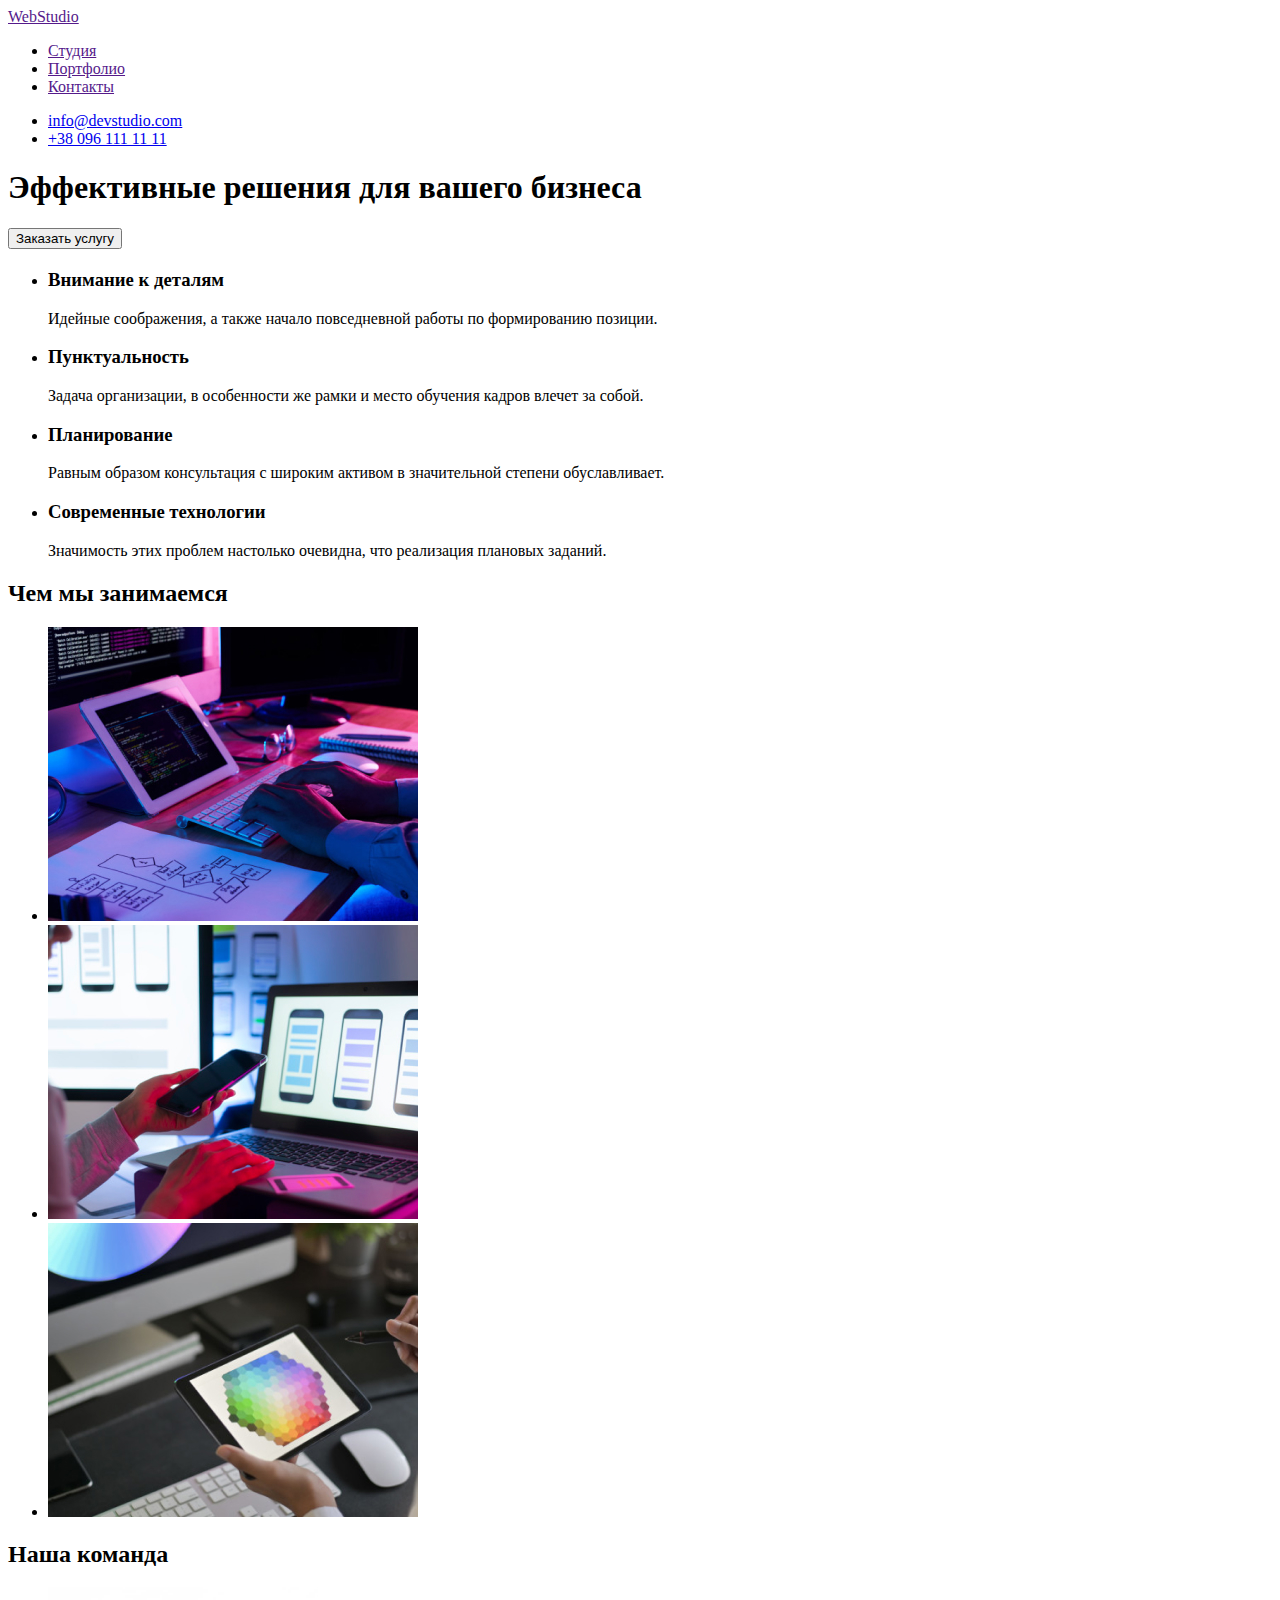
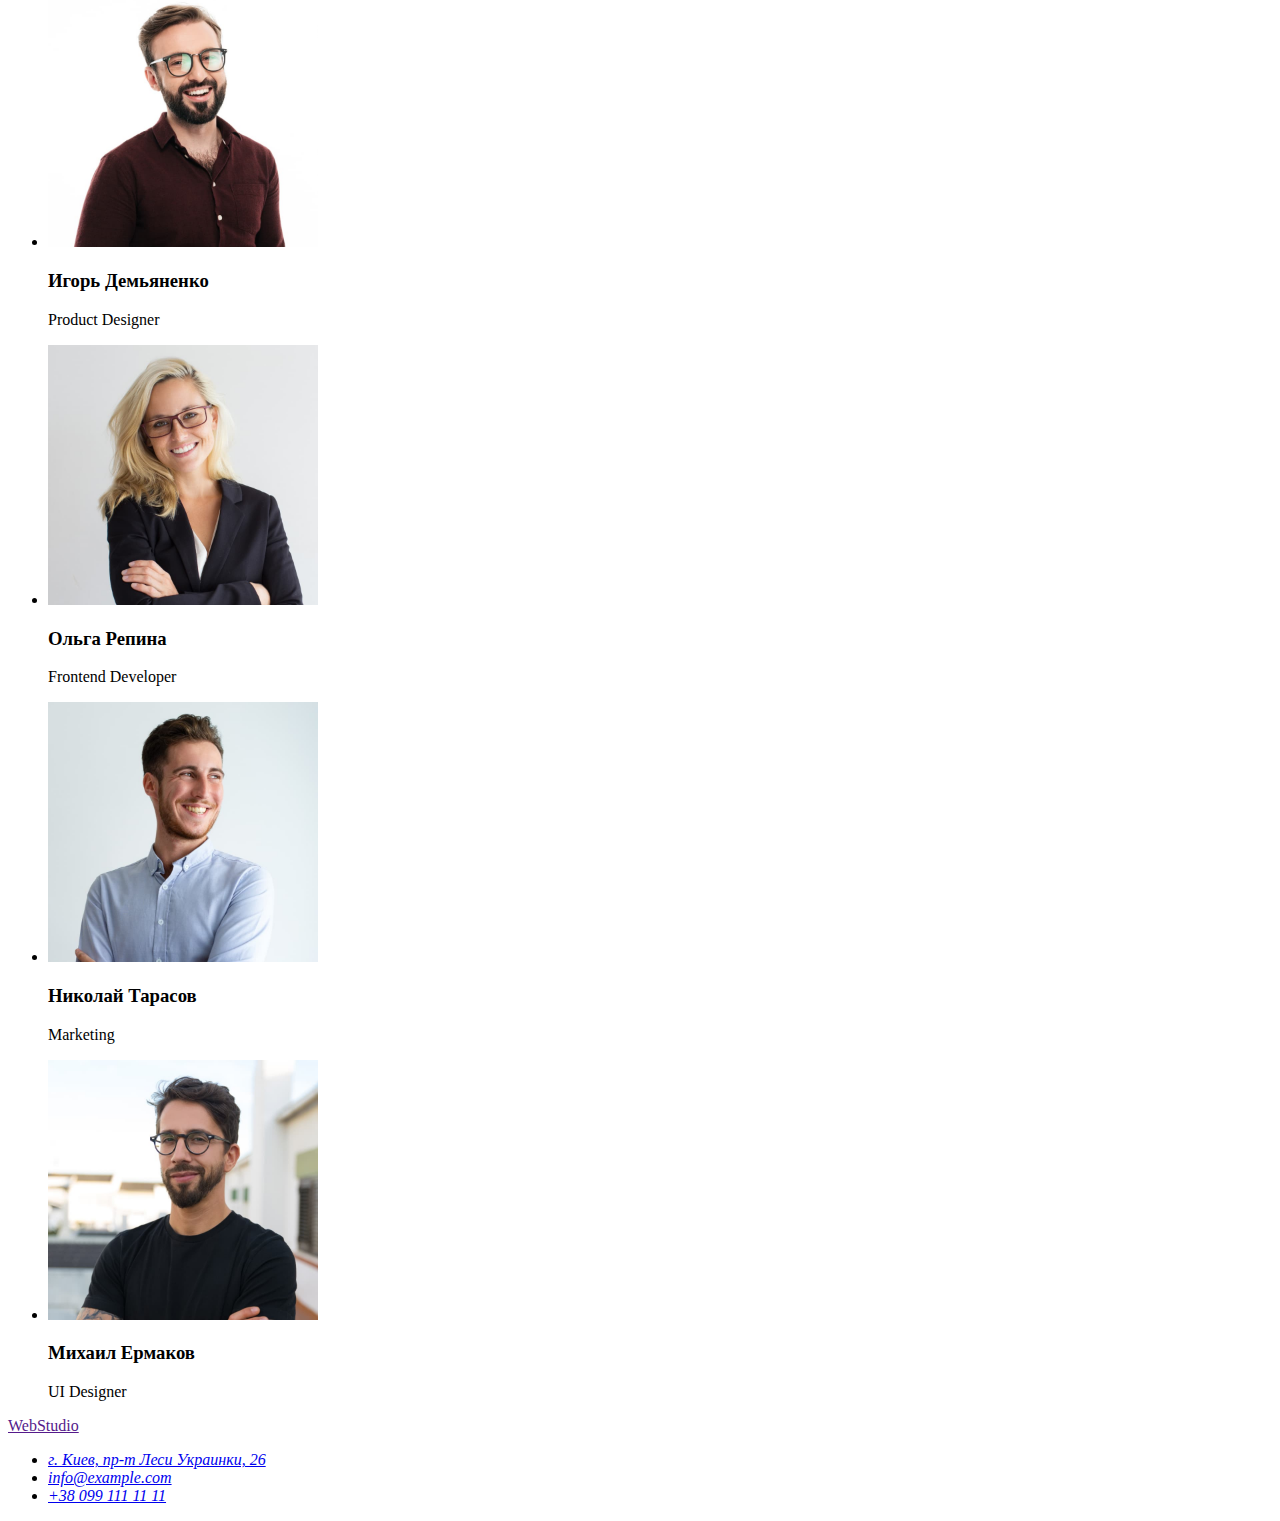
==== index.html @ 00d4d010 "создала папку css" ====
<!DOCTYPE html>
 <html lang="ru">
 <head>
     <meta charset="UTF-8">
     <meta http-equiv="X-UA-Compatible" content="IE=edge">
     <meta name="viewport" content="width=device-width, initial-scale=1.0">
     <title>WebStudio</title>
 </head>
 <body>
     <header>
     <nav>
         <a href="">WebStudio</a>
             <ul>
                 <li><a href="" >Студия</a></li>
                 <li><a href="" >Портфолио</a></li>
                 <li><a href="">Контакты</a></li>
            </ul>
        
    </nav>
    <ul>
         <li><a href="mailto:info@devstudio.com">info@devstudio.com</a></li>
         <li><a href="tel:++380961111111">+38 096 111 11 11</a></li>
    </ul>
    </header>
    <main>
        <section>
            <h1>Эффективные решения для вашего бизнеса</h1>
            <button type="button">Заказать услугу</button>
        </section>
       
        <section>
            <h2></h2>
         <ul>
            <li>
                <h3>Внимание к деталям</h3>
                <p>Идейные соображения, а также начало повседневной работы по формированию позиции.</p>
            </li>
            <li>
                <h3>Пунктуальность</h3>
                <p>Задача организации, в особенности же рамки и место обучения кадров влечет за собой.</p>
            </li>
            <li>
                <h3>Планирование</h3>
                 <p>Равным образом консультация с широким активом в значительной степени обуславливает.</p>
            </li>
            <li>
                <h3>Современные технологии</h3>
                <p>Значимость этих проблем настолько очевидна, что реализация плановых заданий.</p>
            </li>
        </ul>
        </section>

        <section>
            <h2>Чем мы занимаемся</h2>
            <ul>
                <li><img src="./imges/img-1.jpg" alt="верстка,дизайн" width="370" height="294"></li>
                <li><img src="./imges/img-2.jpg" alt="разработка приложений" width="370" height="294"></li>
                <li><img src="./imges/img-3.jpg" alt="цветовые решения" width="370" height="294"></li>
            </ul>
        </section>
        <section>
            <h2>Наша команда</h2>
            <ul>
                <li>
                    <img src="./imges/img-4.jpg" alt="работник1" width="270">
                    <h3>Игорь Демьяненко</h3>
                    <p>Product Designer</p>
                </li>
                <li>
                    <img src="./imges/img-5.jpg" alt="работник2" width="270">
                <h3>Ольга Репина</h3>
                <p>Frontend Developer</p>
                </li>
                <li>
                    <img src="./imges/img-6.jpg" alt="работник3" width="270">
                    <h3>Николай Тарасов</h3>
                    <p>Marketing</p>
                </li>
                <li>
                    <img src="./imges/img-7.jpg" alt="работник4" width="270">
                    <h3>Михаил Ермаков</h3>
                    <p>UI Designer</p>
                </li>
            </ul>
        </section>

    </main>
 
    <footer>
     <a href="">WebStudio</a>
     <address>
         <ul>
        <li><a href="https://goo.gl/maps/WqzxTPFfaruGA4N47" >г. Киев, пр-т Леси Украинки, 26</a></li>
        <li><a href="mailto:info@example.com">info@example.com</a></li>
        <li><a href="tel:+380991111111">+38 099 111 11 11</a></li>
        </ul>
     </address>

 </footer>

</body>
 </html>
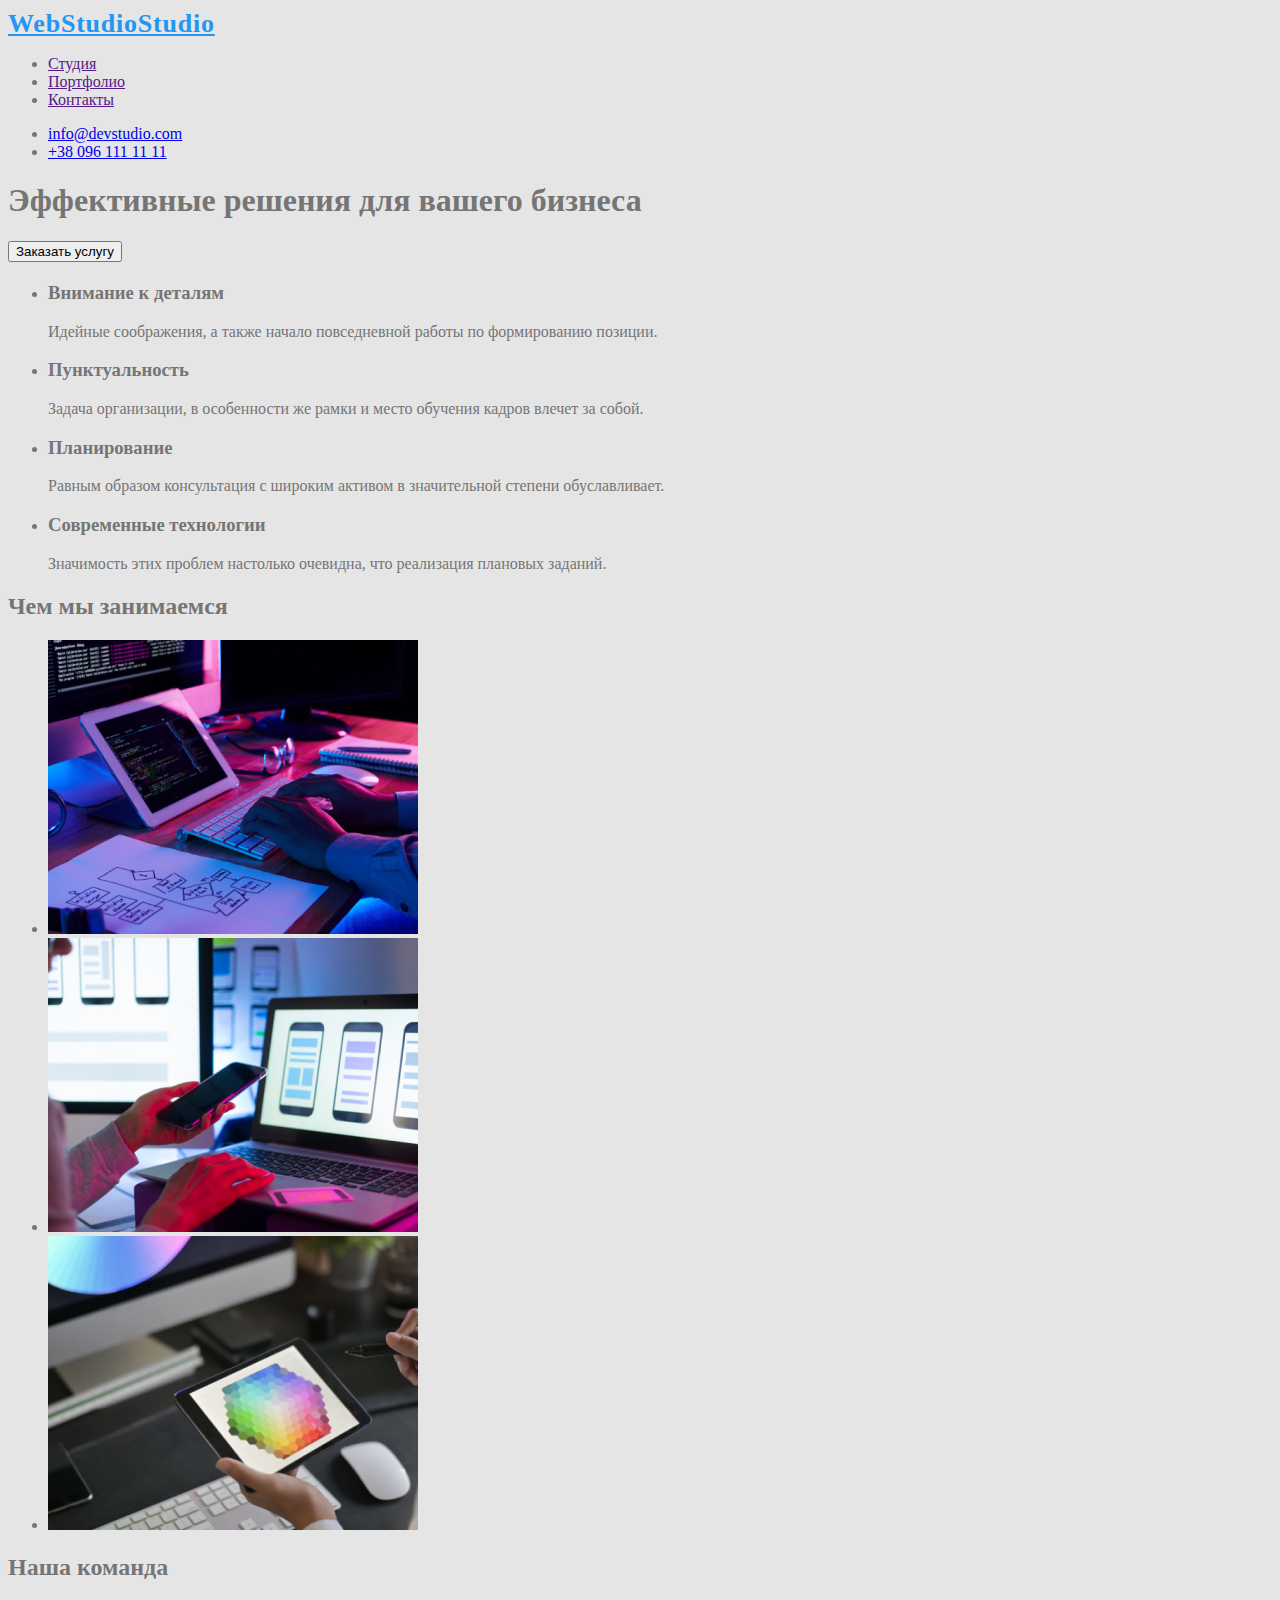
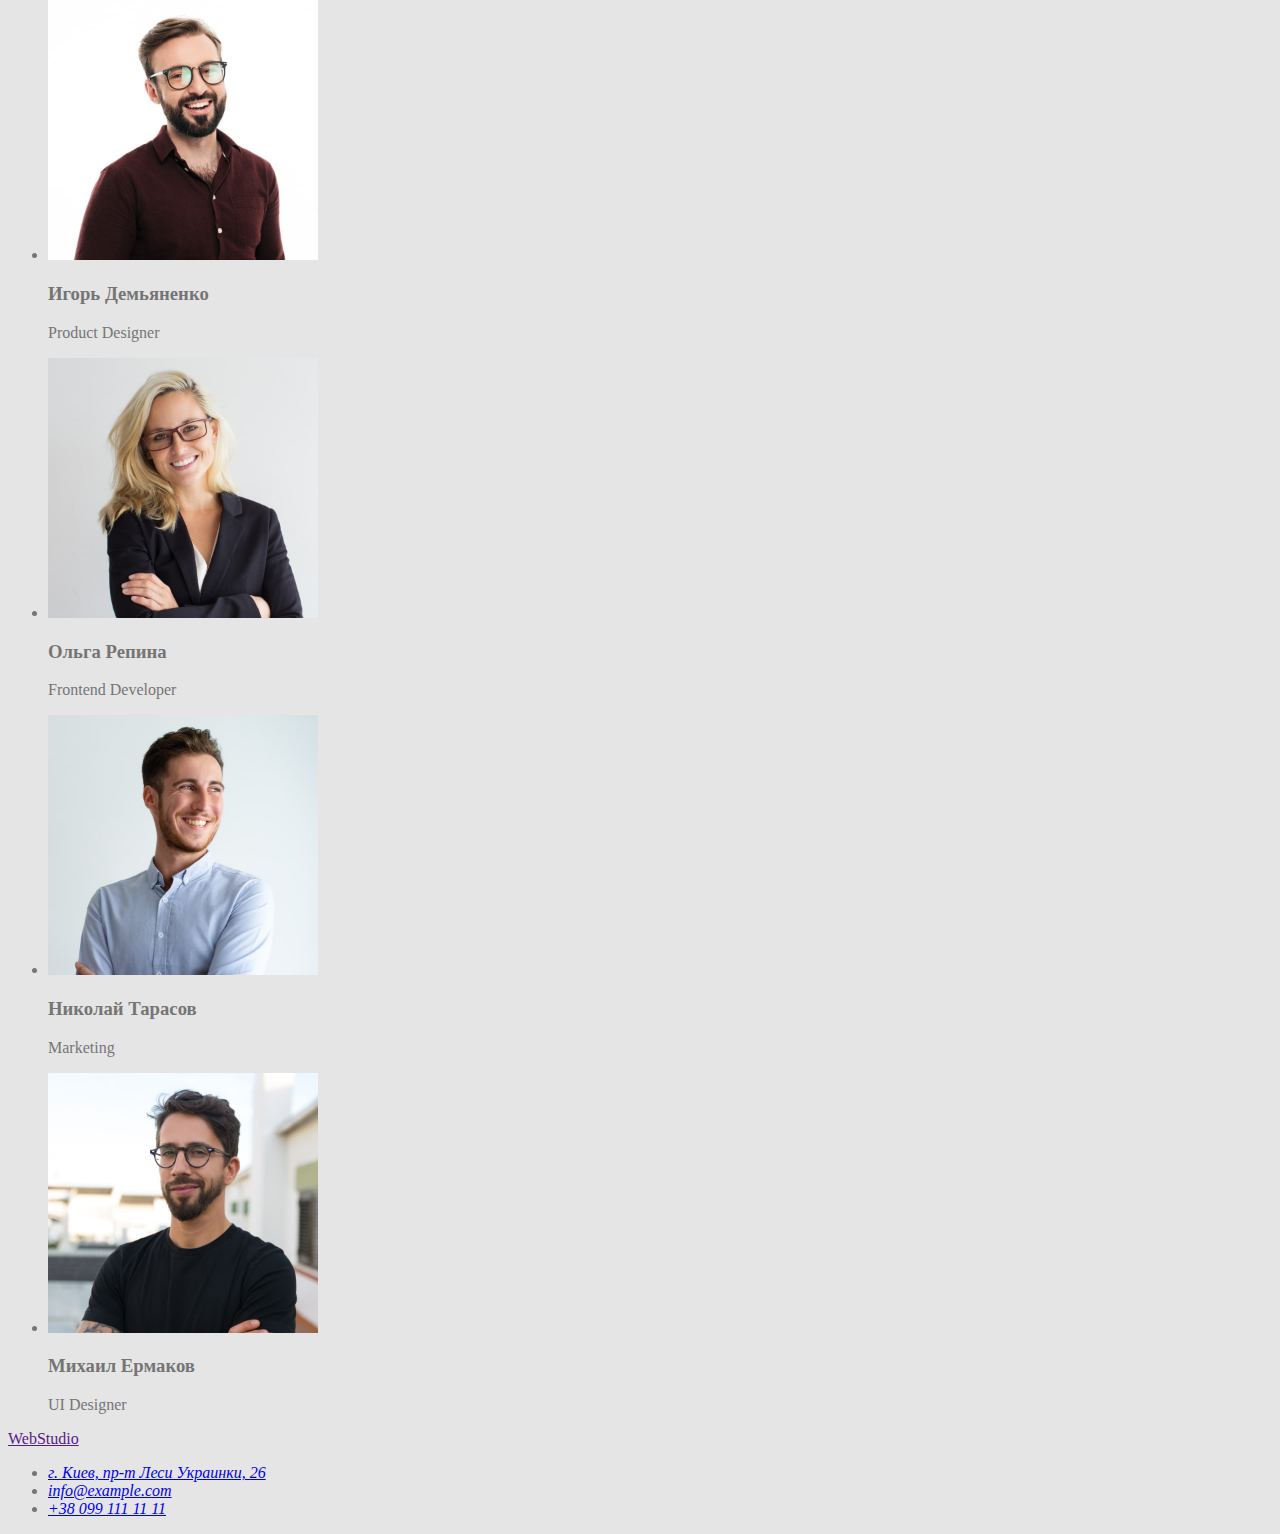
==== commit 7150173a: "добавила лого" ====
--- a/index.html
+++ b/index.html
@@ -5,11 +5,12 @@
      <meta http-equiv="X-UA-Compatible" content="IE=edge">
      <meta name="viewport" content="width=device-width, initial-scale=1.0">
      <title>WebStudio</title>
+     <link rel="stylesheet" href="./css/styles.css">
  </head>
  <body>
      <header>
      <nav>
-         <a href="">WebStudio</a>
+         <a href="" class="logo" lang="en">Web<span class="logo-link">Studio</span>Studio</a>
              <ul>
                  <li><a href="" >Студия</a></li>
                  <li><a href="" >Портфолио</a></li>
--- a/css/styles.css
+++ b/css/styles.css
@@ -0,0 +1,16 @@
+body {
+    background-color: #E5E5E5;
+    color: #757575;
+}
+.logo {
+    font-family: 'Raleway';
+        font-style: normal;
+        font-weight: 700;
+        font-size: 26px;
+        line-height: 31px;
+        letter-spacing: 0.03em;
+       color: #2196F3;
+    }
+.logo-link {color: color:#212121;
+
+}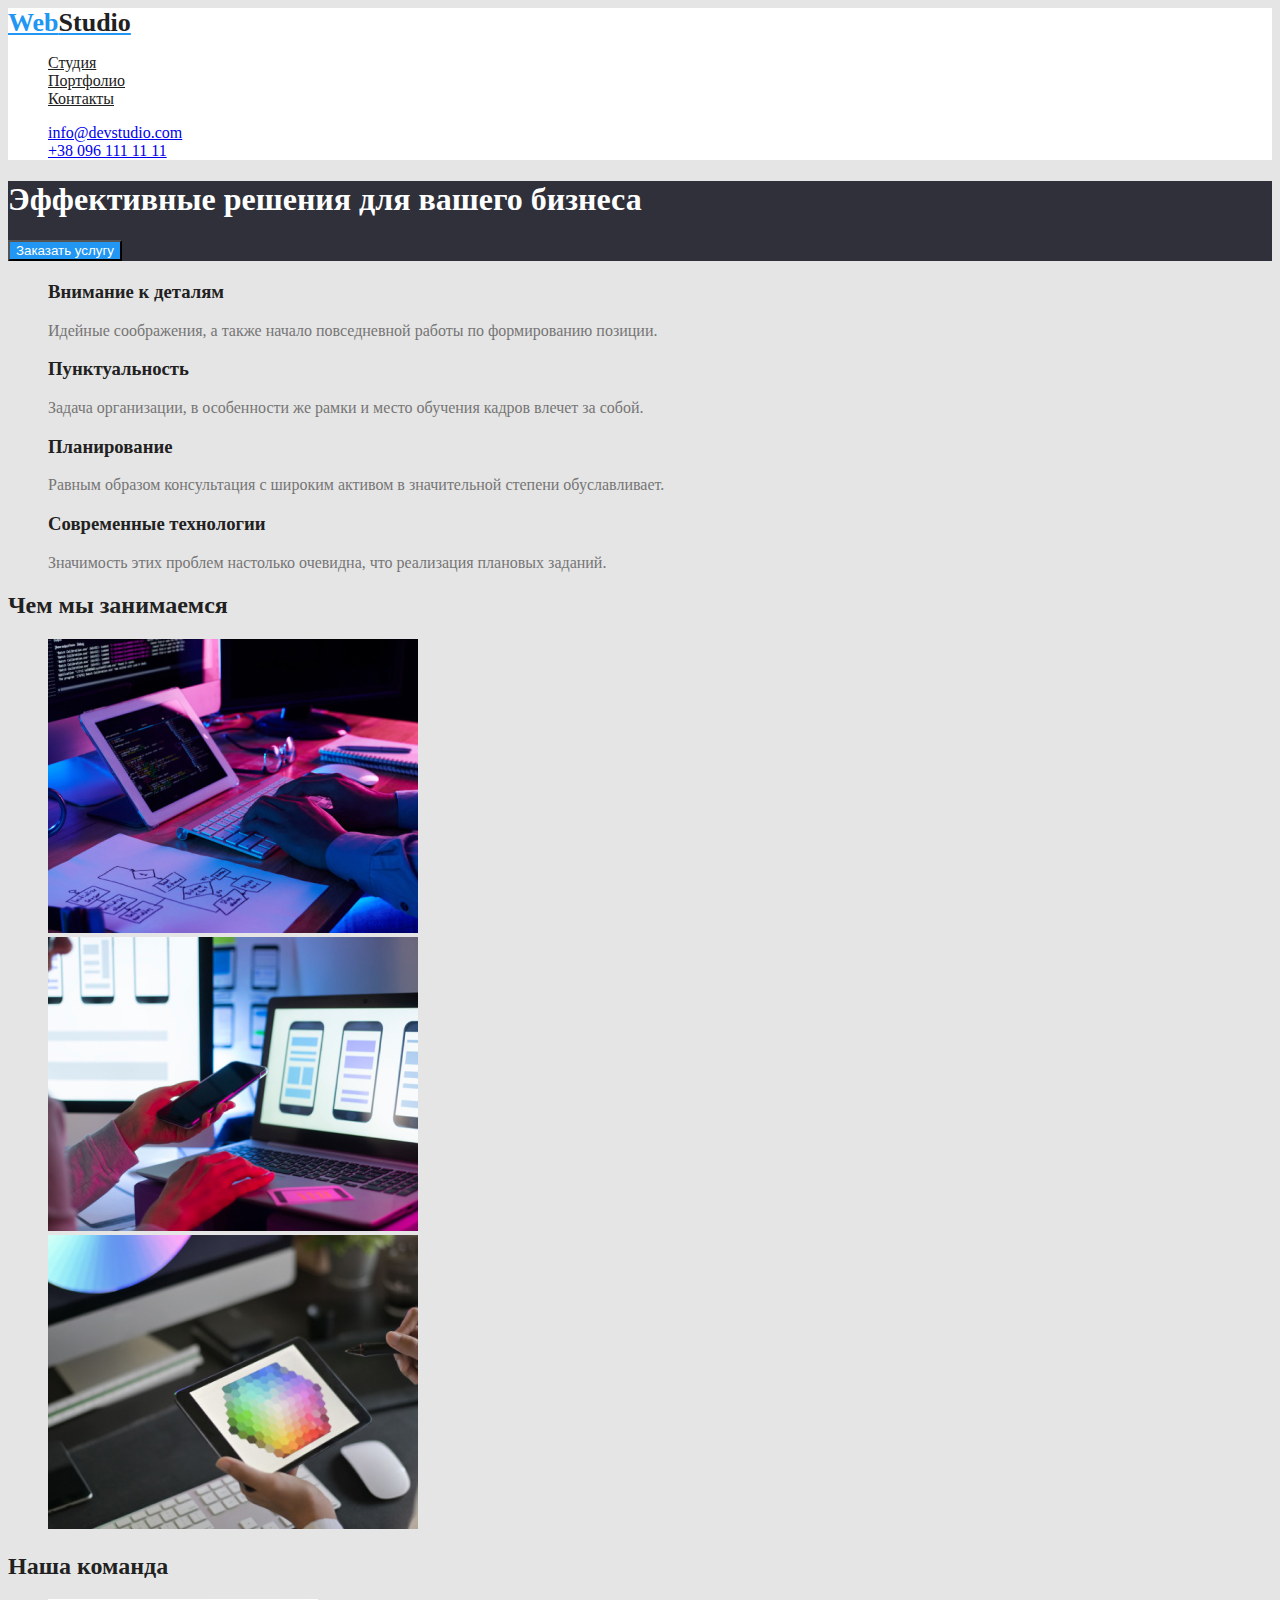
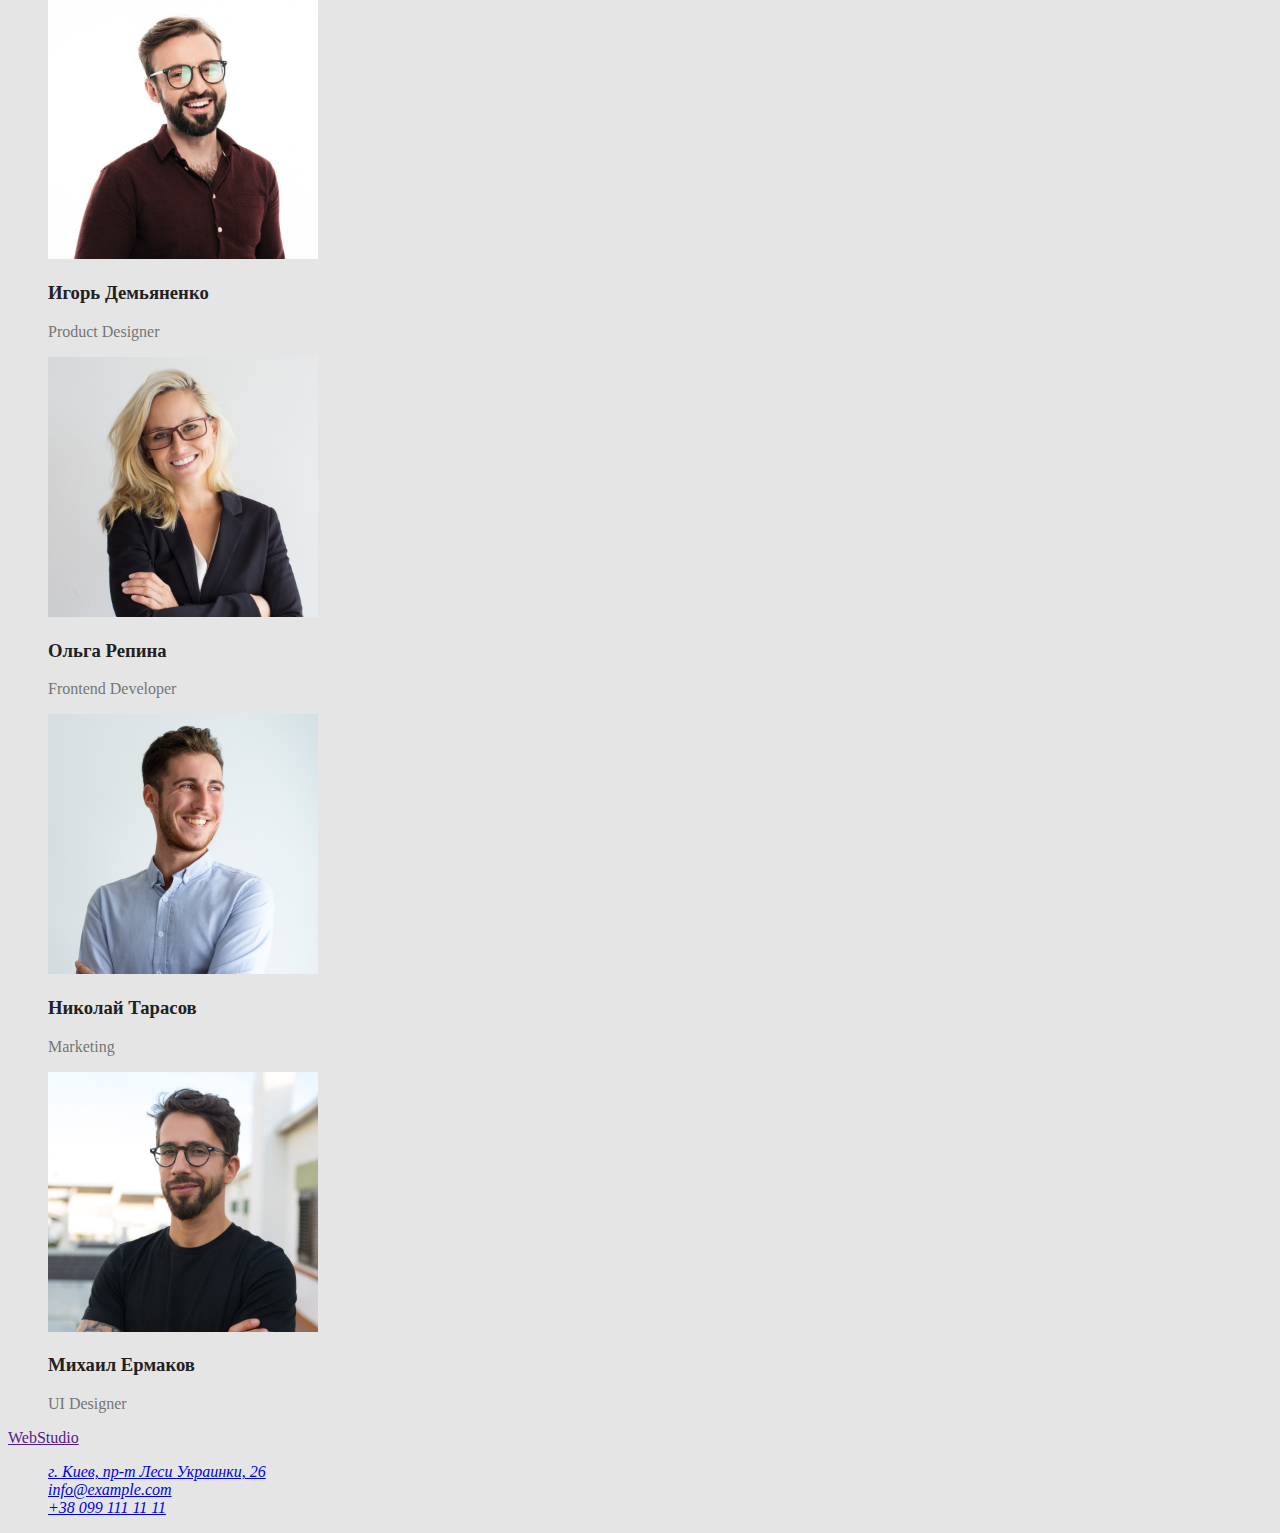
==== commit 4c00eaaa: "после заняния" ====
--- a/index.html
+++ b/index.html
@@ -5,81 +5,81 @@
      <meta http-equiv="X-UA-Compatible" content="IE=edge">
      <meta name="viewport" content="width=device-width, initial-scale=1.0">
      <title>WebStudio</title>
-     <link rel="stylesheet" href="./css/styles.css">
+     <link rel="stylesheet" href="./css/main.css">
  </head>
  <body>
      <header>
      <nav>
-         <a href="" class="logo" lang="en">Web<span class="logo-link">Studio</span>Studio</a>
-             <ul>
-                 <li><a href="" >Студия</a></li>
-                 <li><a href="" >Портфолио</a></li>
-                 <li><a href="">Контакты</a></li>
+         <a href="" class="logo" lang="en">Web<span class="logo-link">Studio</span></a>
+             <ul class="site-nav">
+                 <li><a href="" class="link" current >Студия</a></li>
+                 <li><a href="./portfolio.html" class="link">Портфолио</a></li>
+                 <li><a href=""class="link">Контакты</a></li>
             </ul>
         
     </nav>
-    <ul>
+    <ul class="auth-nav">
          <li><a href="mailto:info@devstudio.com">info@devstudio.com</a></li>
          <li><a href="tel:++380961111111">+38 096 111 11 11</a></li>
     </ul>
     </header>
     <main>
-        <section>
-            <h1>Эффективные решения для вашего бизнеса</h1>
-            <button type="button">Заказать услугу</button>
+        <section class="hero">
+            <h1 class="hero-title">Эффективные решения для вашего бизнеса</h1>
+            <button type="button" class="button">Заказать услугу</button>
         </section>
        
         <section>
             <h2></h2>
-         <ul>
+         <ul class="feature-list">
             <li>
-                <h3>Внимание к деталям</h3>
+                <h3 class="title">Внимание к деталям</h3>
                 <p>Идейные соображения, а также начало повседневной работы по формированию позиции.</p>
             </li>
             <li>
-                <h3>Пунктуальность</h3>
+                <h3 class="title">Пунктуальность</h3>
                 <p>Задача организации, в особенности же рамки и место обучения кадров влечет за собой.</p>
             </li>
             <li>
-                <h3>Планирование</h3>
+                <h3 class="title">Планирование</h3>
                  <p>Равным образом консультация с широким активом в значительной степени обуславливает.</p>
             </li>
             <li>
-                <h3>Современные технологии</h3>
+                <h3 class="title">Современные технологии</h3>
                 <p>Значимость этих проблем настолько очевидна, что реализация плановых заданий.</p>
             </li>
         </ul>
         </section>
 
-        <section>
-            <h2>Чем мы занимаемся</h2>
+        <section class="section">
+            <h2 class="section-title">Чем мы занимаемся</h2>
             <ul>
                 <li><img src="./imges/img-1.jpg" alt="верстка,дизайн" width="370" height="294"></li>
                 <li><img src="./imges/img-2.jpg" alt="разработка приложений" width="370" height="294"></li>
                 <li><img src="./imges/img-3.jpg" alt="цветовые решения" width="370" height="294"></li>
             </ul>
         </section>
-        <section>
-            <h2>Наша команда</h2>
+        <section class="feature-list">
+            <h2 class="section-title">Наша команда</h2>
             <ul>
                 <li>
                     <img src="./imges/img-4.jpg" alt="работник1" width="270">
-                    <h3>Игорь Демьяненко</h3>
+                    <h3 class="title">Игорь Демьяненко</h3>
                     <p>Product Designer</p>
                 </li>
                 <li>
                     <img src="./imges/img-5.jpg" alt="работник2" width="270">
-                <h3>Ольга Репина</h3>
+                <h3 class="title">Ольга Репина</h3>
                 <p>Frontend Developer</p>
                 </li>
                 <li>
                     <img src="./imges/img-6.jpg" alt="работник3" width="270">
-                    <h3>Николай Тарасов</h3>
+                    <h3 class="title">Николай Тарасов</h3>
                     <p>Marketing</p>
                 </li>
                 <li>
                     <img src="./imges/img-7.jpg" alt="работник4" width="270">
-                    <h3>Михаил Ермаков</h3>
+                    <h3 class="title">Михаил Ермаков</h3>
                     <p>UI Designer</p>
                 </li>
             </ul>
--- a/css/main.css
+++ b/css/main.css
@@ -0,0 +1,55 @@
+header {
+    background-color: #FFFFFF;
+    ;}
+
+body {
+    background-color: #E5E5E5;
+    color: #757575;
+    font-family:Roboto;}
+
+ul {
+    list-style: none;}
+
+.logo {
+    font-family: 'Raleway';
+    font-style: normal;
+    font-weight: 700;
+    font-size: 26px;
+    color: #2196F3;}
+
+.logo-link {
+    color: #212121;}
+
+/*site-nav*/
+.site-nav .link {
+color: #212121;
+}
+.site-nav .link:hover , 
+.site-nav .link:focus
+{
+color: #2196F3;
+}
+.site-nav .link.current {
+color:#2196F3;
+}
+/*hero*/
+.hero {
+    background-color: #2F303A;
+}
+.hero-title {
+color: #FFFFFF;
+
+}
+/*section*/
+.section-title {
+    color: #212121;
+}
+/*feature*/
+.feature-list .title {
+    color: #212121;;
+}
+/*button*/
+.button {
+    background-color: #2196F3;
+    color: #FFFFFF;
+}
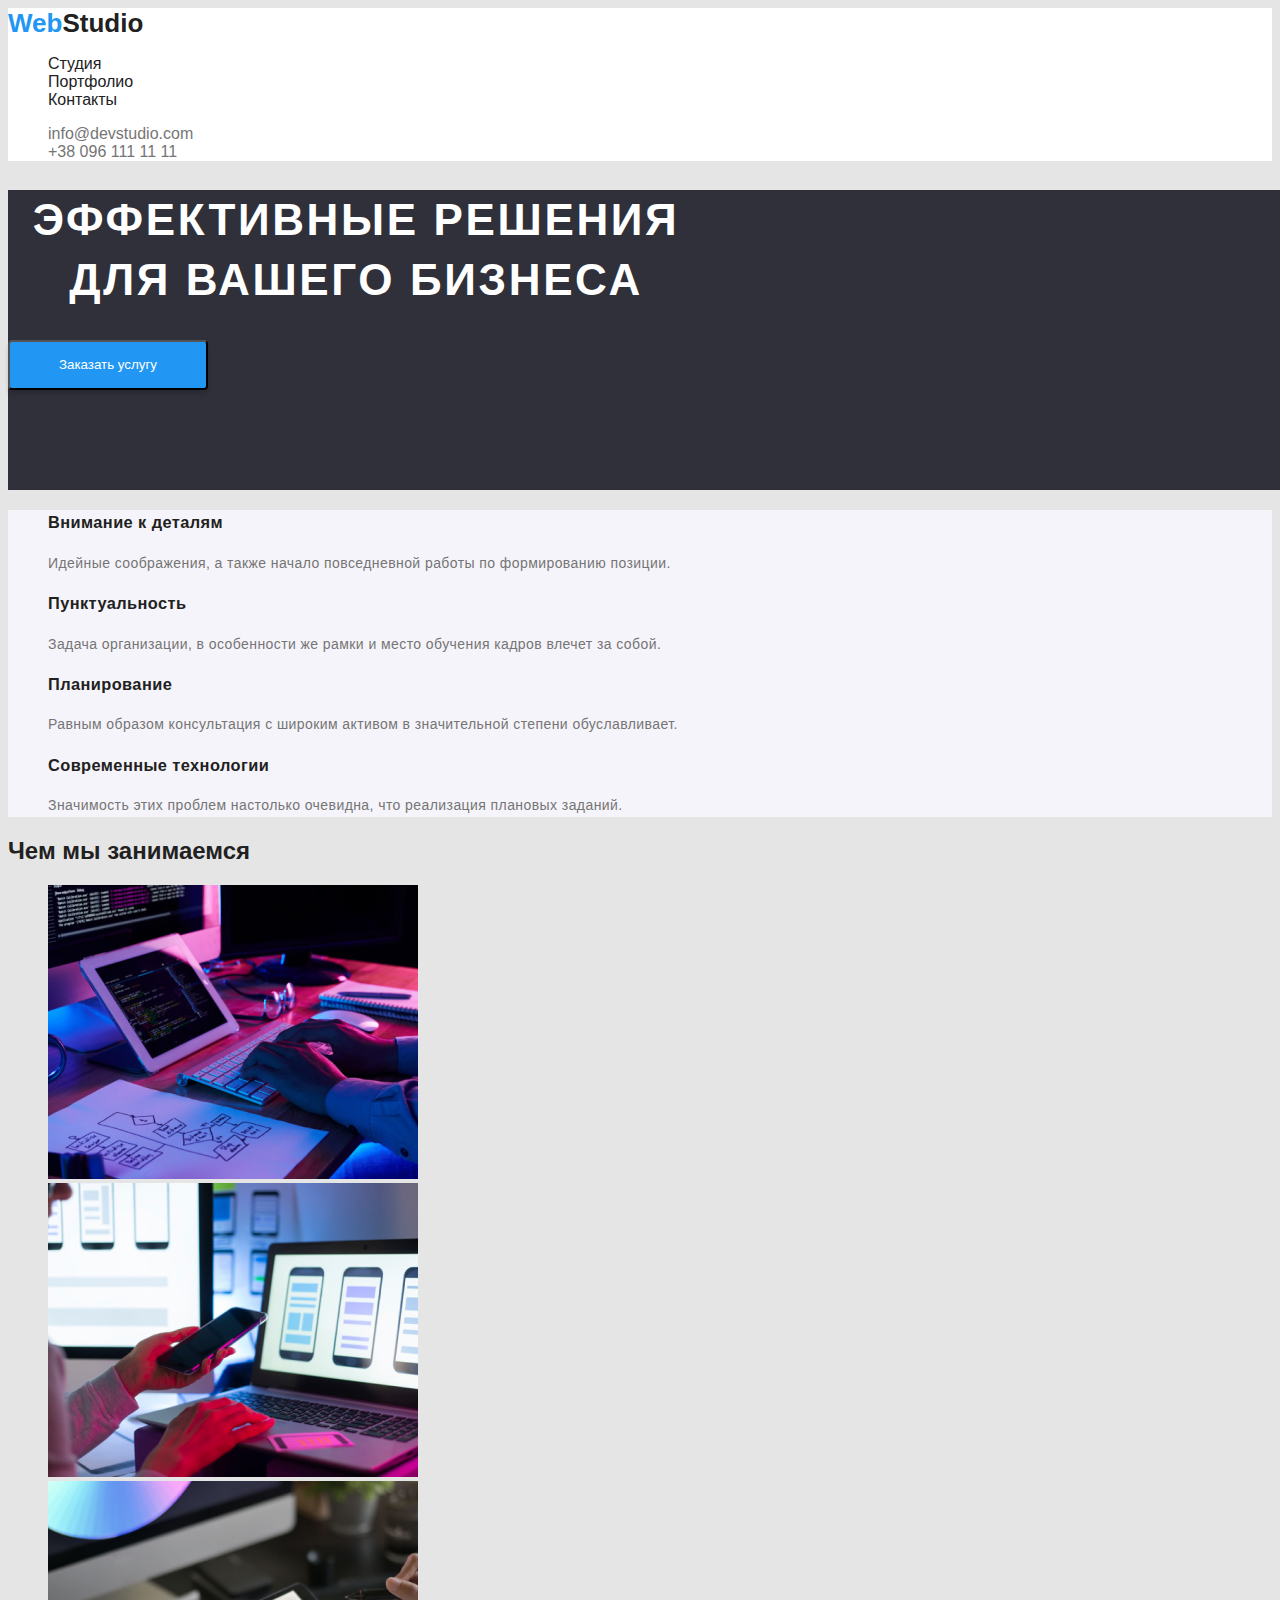
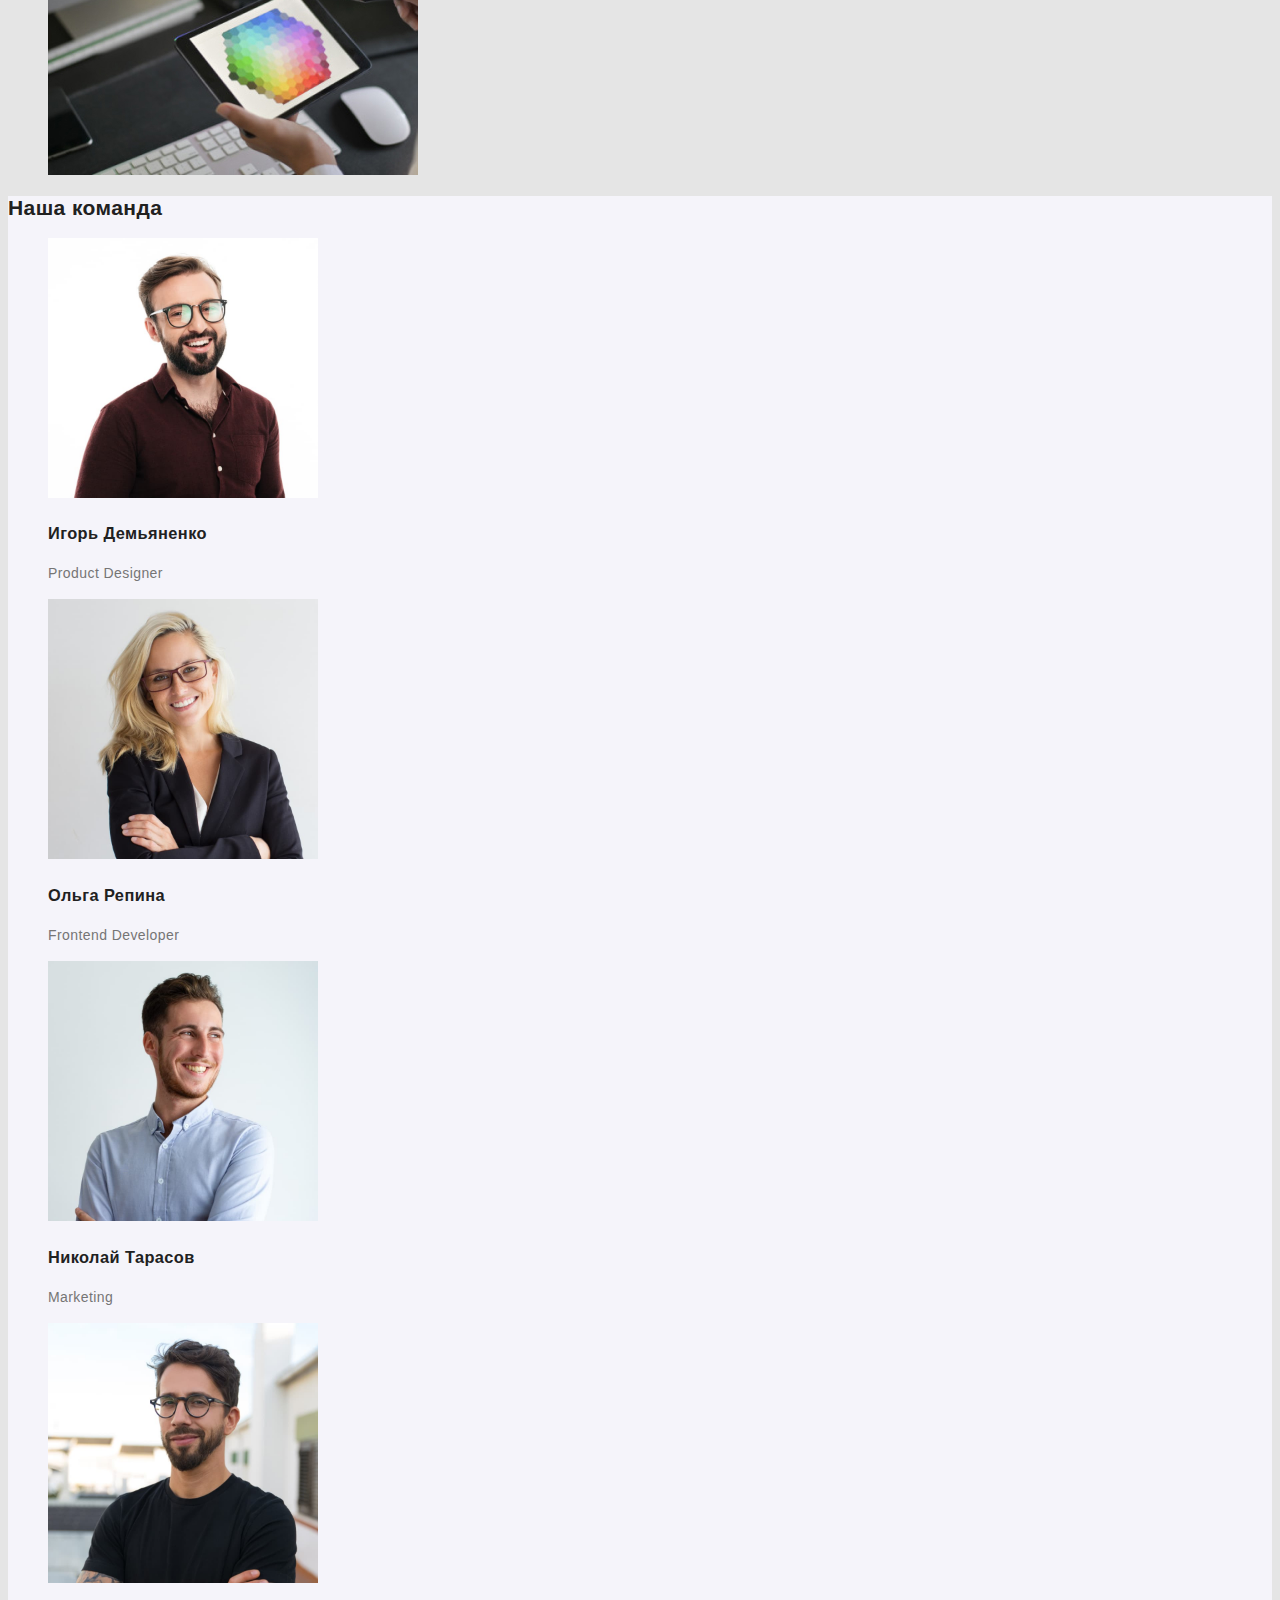
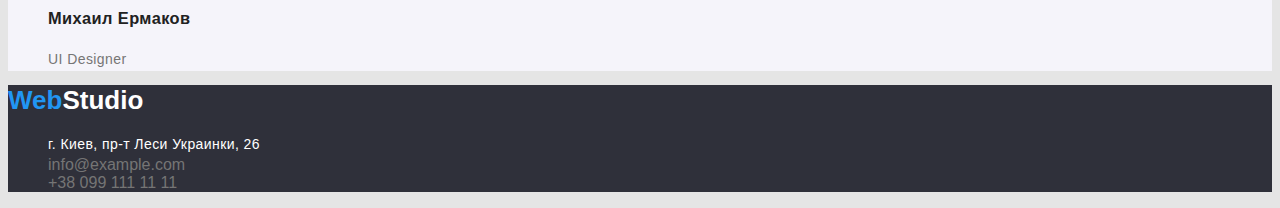
==== commit f0e94eaf: "готова к сдаче дз 2" ====
--- a/index.html
+++ b/index.html
@@ -10,31 +10,31 @@
  <body>
      <header>
      <nav>
-         <a href="" class="logo" lang="en">Web<span class="logo-link">Studio</span></a>
+         <a href=" " class="logo" lang="en">Web<span class="logo-link">Studio</span></a>
              <ul class="site-nav">
-                 <li><a href="" class="link" current >Студия</a></li>
+                 <li><a href=" " class="link" >Студия</a></li>
                  <li><a href="./portfolio.html" class="link">Портфолио</a></li>
                  <li><a href=""class="link">Контакты</a></li>
             </ul>
         
     </nav>
     <ul class="auth-nav">
-         <li><a href="mailto:info@devstudio.com">info@devstudio.com</a></li>
-         <li><a href="tel:++380961111111">+38 096 111 11 11</a></li>
+         <li><a href="mailto:info@devstudio.com" class="auth-link">info@devstudio.com</a></li>
+         <li><a href="tel:++380961111111" class="auth-link">+38 096 111 11 11</a></li>
     </ul>
     </header>
     <main>
         <section class="hero">
             <h1 class="hero-title">Эффективные решения для вашего бизнеса</h1>
-            <button type="button" class="button">Заказать услугу</button>
+            <button type="button" class="hero-btn">Заказать услугу</button>
         </section>
        
-        <section>
+        <section >
             <h2></h2>
-         <ul class="feature-list">
+         <ul class="feature-list" >
             <li>
                 <h3 class="title">Внимание к деталям</h3>
-                <p>Идейные соображения, а также начало повседневной работы по формированию позиции.</p>
+                <p >Идейные соображения, а также начало повседневной работы по формированию позиции.</p>
             </li>
             <li>
                 <h3 class="title">Пунктуальность</h3>
@@ -88,12 +88,12 @@
     </main>
  
     <footer>
-     <a href="">WebStudio</a>
+    <a href="" class="logo" lang="en">Web<span class="logo-linkf">Studio</span></a>
      <address>
-         <ul>
-        <li><a href="https://goo.gl/maps/WqzxTPFfaruGA4N47" >г. Киев, пр-т Леси Украинки, 26</a></li>
-        <li><a href="mailto:info@example.com">info@example.com</a></li>
-        <li><a href="tel:+380991111111">+38 099 111 11 11</a></li>
+         <ul class="auth-nav">
+        <li><a href="https://goo.gl/maps/WqzxTPFfaruGA4N47" class="map" >г. Киев, пр-т Леси Украинки, 26</a></li>
+        <li><a href="mailto:info@example.com" class="auth-link">info@example.com</a></li>
+        <li><a href="tel:+380991111111" class="auth-link">+38 099 111 11 11</a></li>
         </ul>
      </address>
 
--- a/css/main.css
+++ b/css/main.css
@@ -1,28 +1,38 @@
+
 header {
-    background-color: #FFFFFF;
-    ;}
+    background: #FFFFFF;
+    }
 
 body {
     background-color: #E5E5E5;
     color: #757575;
-    font-family:Roboto;}
+    font-family:'Roboto',sans-serif;
+    }
 
 ul {
-    list-style: none;}
+    list-style: none;
+}
 
 .logo {
-    font-family: 'Raleway';
+    text-decoration: none;
+    font-family: 'Raleway'sans-serif;
     font-style: normal;
     font-weight: 700;
     font-size: 26px;
-    color: #2196F3;}
+    color: #2196F3;
+    
+}
 
 .logo-link {
-    color: #212121;}
+    color: #212121;
+    
+    }
 
 /*site-nav*/
 .site-nav .link {
-color: #212121;
+    text-decoration: none;
+    color: #212121;
+    
 }
 .site-nav .link:hover , 
 .site-nav .link:focus
@@ -32,24 +42,95 @@
 .site-nav .link.current {
 color:#2196F3;
 }
+.auth-nav .auth-link {
+    text-decoration: none; 
+    color: #757575;
+    font-style: normal;
+}
+.auth-nav .auth-link:hover,
+ .auth-nav .auth-link:focus {
+    color:#2196F3;
+}
 /*hero*/
 .hero {
-    background-color: #2F303A;
-}
+     width: 1600px;
+    height: 300px;
+    left: 0px;
+    top: 80px;
+    background: #2F303A;
+      }
 .hero-title {
-color: #FFFFFF;
+    
+        width: 696px;
+        height: 120px;
+        left: 452px;
+        top: 280px;
+        font-style: normal;
+        font-weight: 900;
+        font-size: 44px;
+        line-height: 60px;
+        text-align: center;
+        letter-spacing: 0.06em;
+        text-transform: uppercase;
+        color: #FFFFFF;
+
 
 }
 /*section*/
 .section-title {
     color: #212121;
 }
+/*page2*/
+.all {
+    color: #212121;
+}
 /*feature*/
 .feature-list .title {
-    color: #212121;;
+    color: #212121;
 }
+.feature-list  {
+        color: #757575;
+        font-style: normal;
+        font-weight: 400;
+        font-size: 14px;
+        line-height: 24px;
+        letter-spacing: 0.03em;
+        background: #F5F4FA;
+        
+
+}
+
 /*button*/
-.button {
-    background-color: #2196F3;
-    color: #FFFFFF;
+.hero-btn {
+        color: #FFFFFF;
+        width: 200px;
+        height: 50px;
+        left: 700px;
+        top: 430px;
+        background: #2196F3;
+        box-shadow: 0px 4px 4px rgba(0, 0, 0, 0.15);
+        border-radius: 4px;
+        cursor: pointer;
+        }
+/*filtr*/
+.filtr .link-filtr:hover {
+background-color: #2196F3;
+color: #FFFFFF;
+cursor: pointer;
 }
+/*footer*/
+footer {
+background: #2F303A;
+}
+.logo-linkf {
+    color: #ffffff;
+}
+.map {
+         color: #ffffff;
+        text-decoration: none;
+        font-style: normal;
+        font-weight: 400;
+        font-size: 14px;
+        line-height: 24px;
+        letter-spacing: 0.03em;
+    }
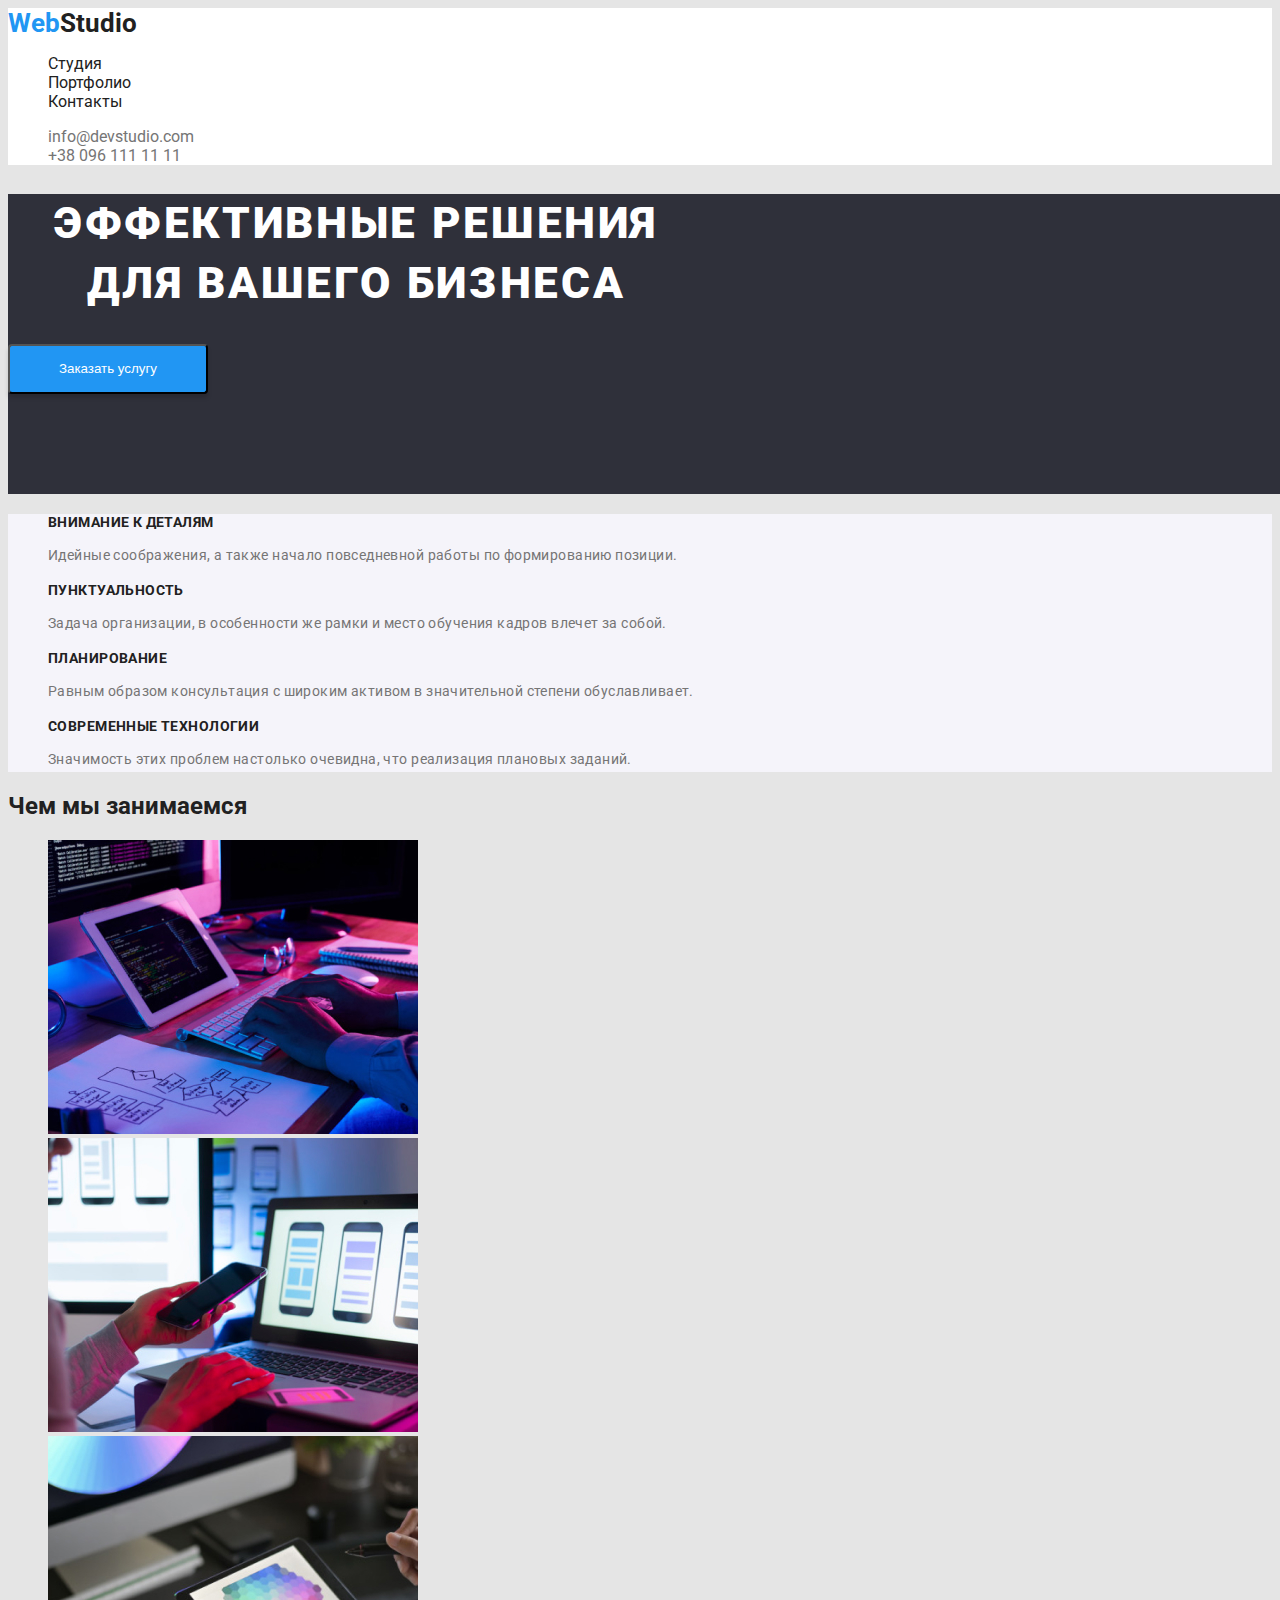
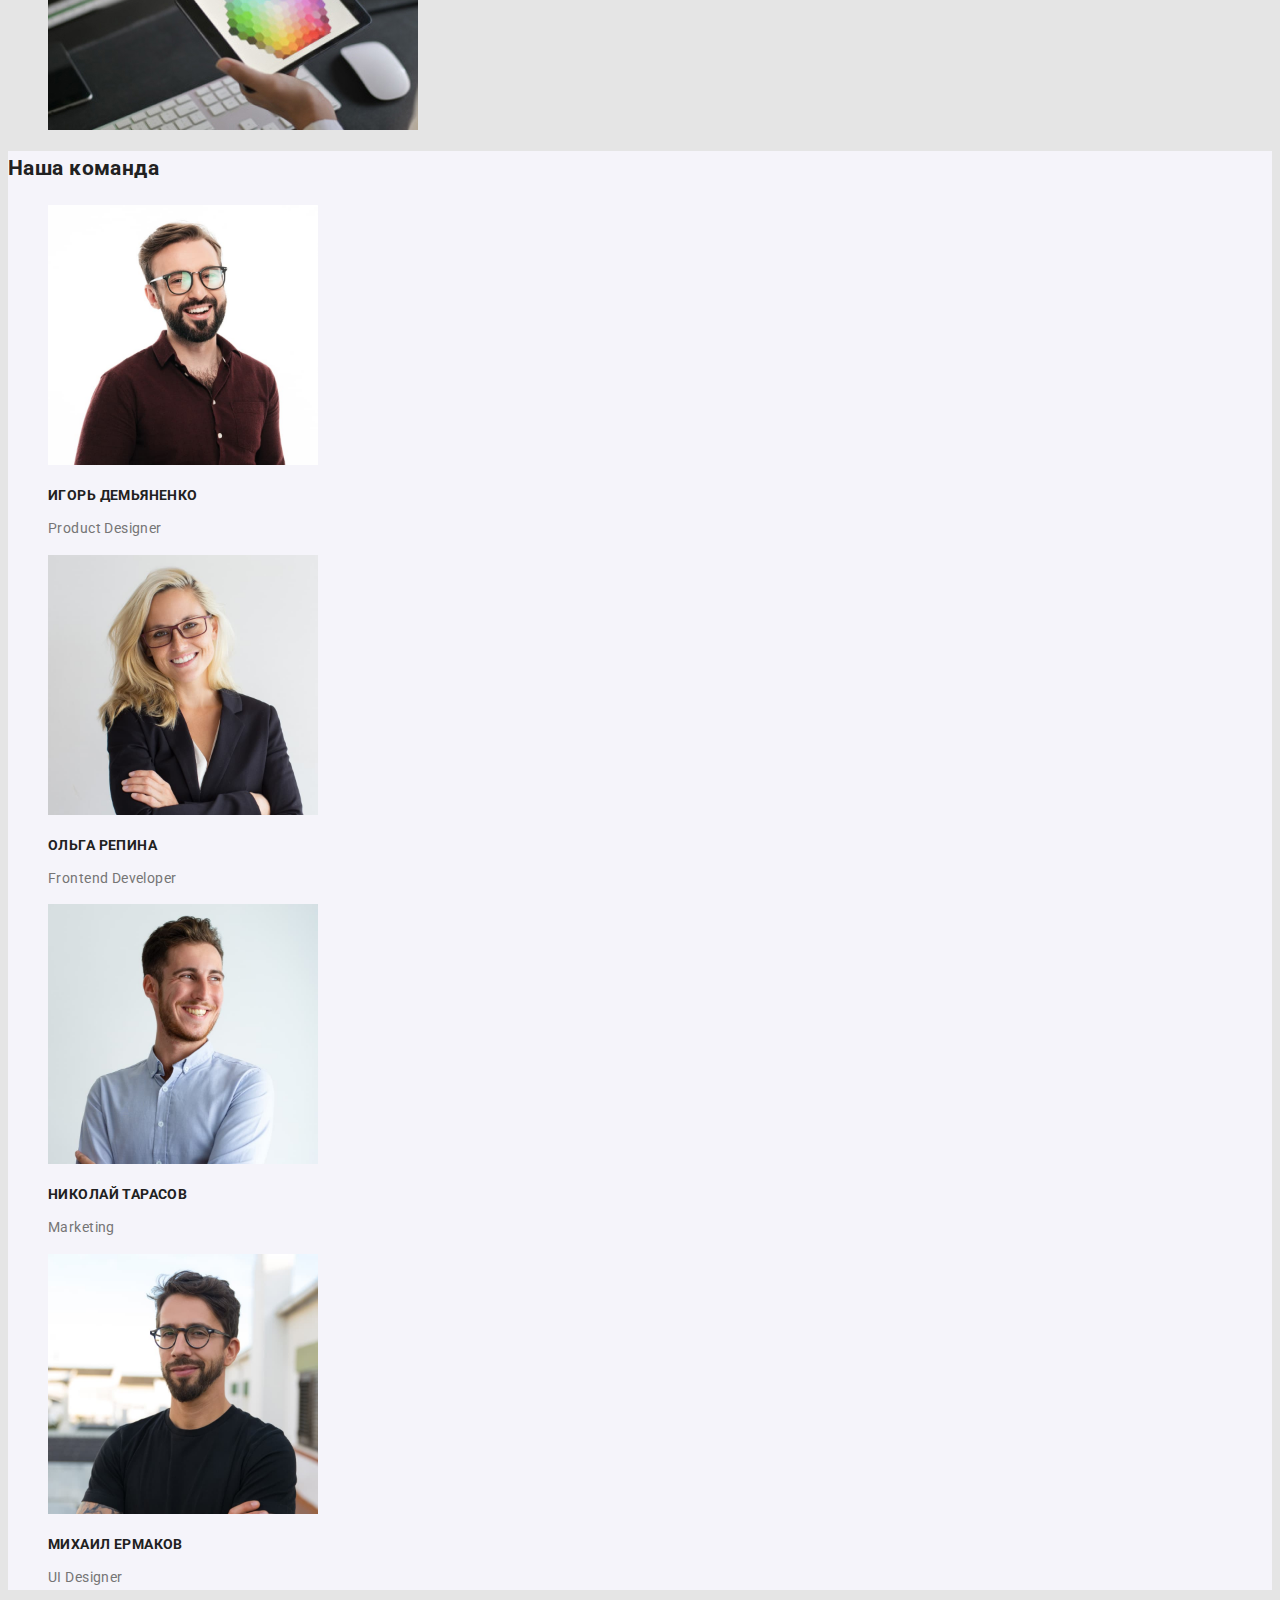
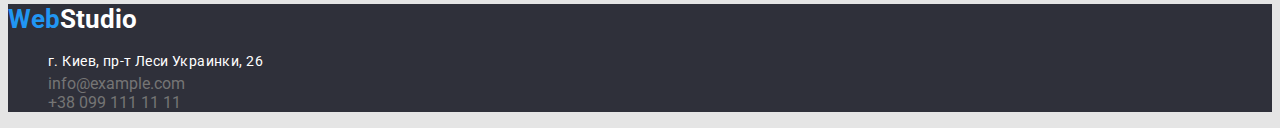
==== commit 886e81cd: "добавила шрифты" ====
--- a/index.html
+++ b/index.html
@@ -4,6 +4,11 @@
      <meta charset="UTF-8">
      <meta http-equiv="X-UA-Compatible" content="IE=edge">
      <meta name="viewport" content="width=device-width, initial-scale=1.0">
+    <link rel="preconnect" href="https://fonts.googleapis.com">
+    <link rel="preconnect" href="https://fonts.gstatic.com" crossorigin>
+    <link
+        href="https://fonts.googleapis.com/css2?family=Montserrat:wght@400;700&family=Roboto:ital,wght@0,700;0,900;1,400&display=swap"
+        rel="stylesheet">
      <title>WebStudio</title>
      <link rel="stylesheet" href="./css/main.css">
  </head>
--- a/css/main.css
+++ b/css/main.css
@@ -8,7 +8,6 @@
     color: #757575;
     font-family:'Roboto',sans-serif;
     }
-
 ul {
     list-style: none;
 }
@@ -68,7 +67,7 @@
         font-style: normal;
         font-weight: 900;
         font-size: 44px;
-        line-height: 60px;
+        line-height: 1.36;
         text-align: center;
         letter-spacing: 0.06em;
         text-transform: uppercase;
@@ -87,13 +86,20 @@
 /*feature*/
 .feature-list .title {
     color: #212121;
+    width: 700;
+    font-weight: 700;
+    font-size: 14px;
+    line-height: 16px;
+    letter-spacing: 0.03em;
+    text-transform: uppercase;
+    
 }
 .feature-list  {
         color: #757575;
         font-style: normal;
         font-weight: 400;
         font-size: 14px;
-        line-height: 24px;
+        line-height: 1.71;
         letter-spacing: 0.03em;
         background: #F5F4FA;
         
@@ -131,6 +137,6 @@
         font-style: normal;
         font-weight: 400;
         font-size: 14px;
-        line-height: 24px;
+        line-height: 1.71;
         letter-spacing: 0.03em;
     }
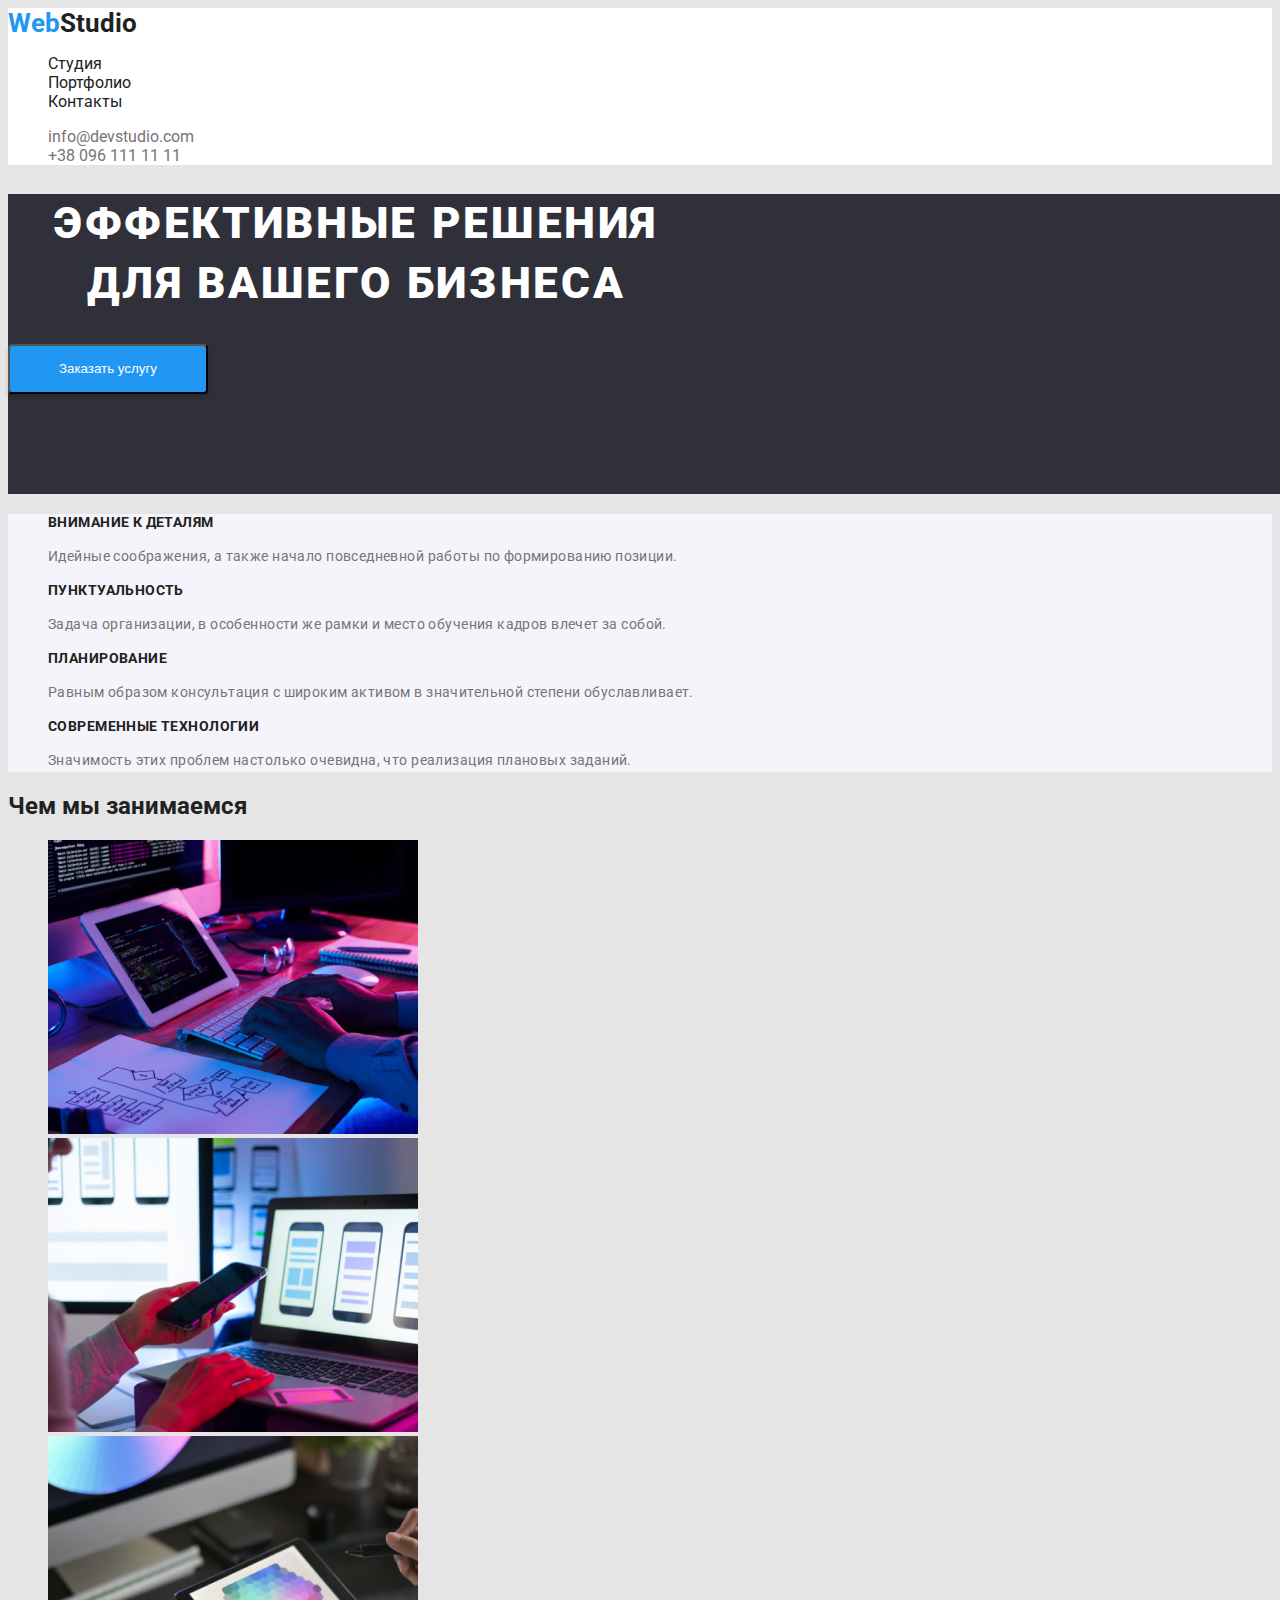
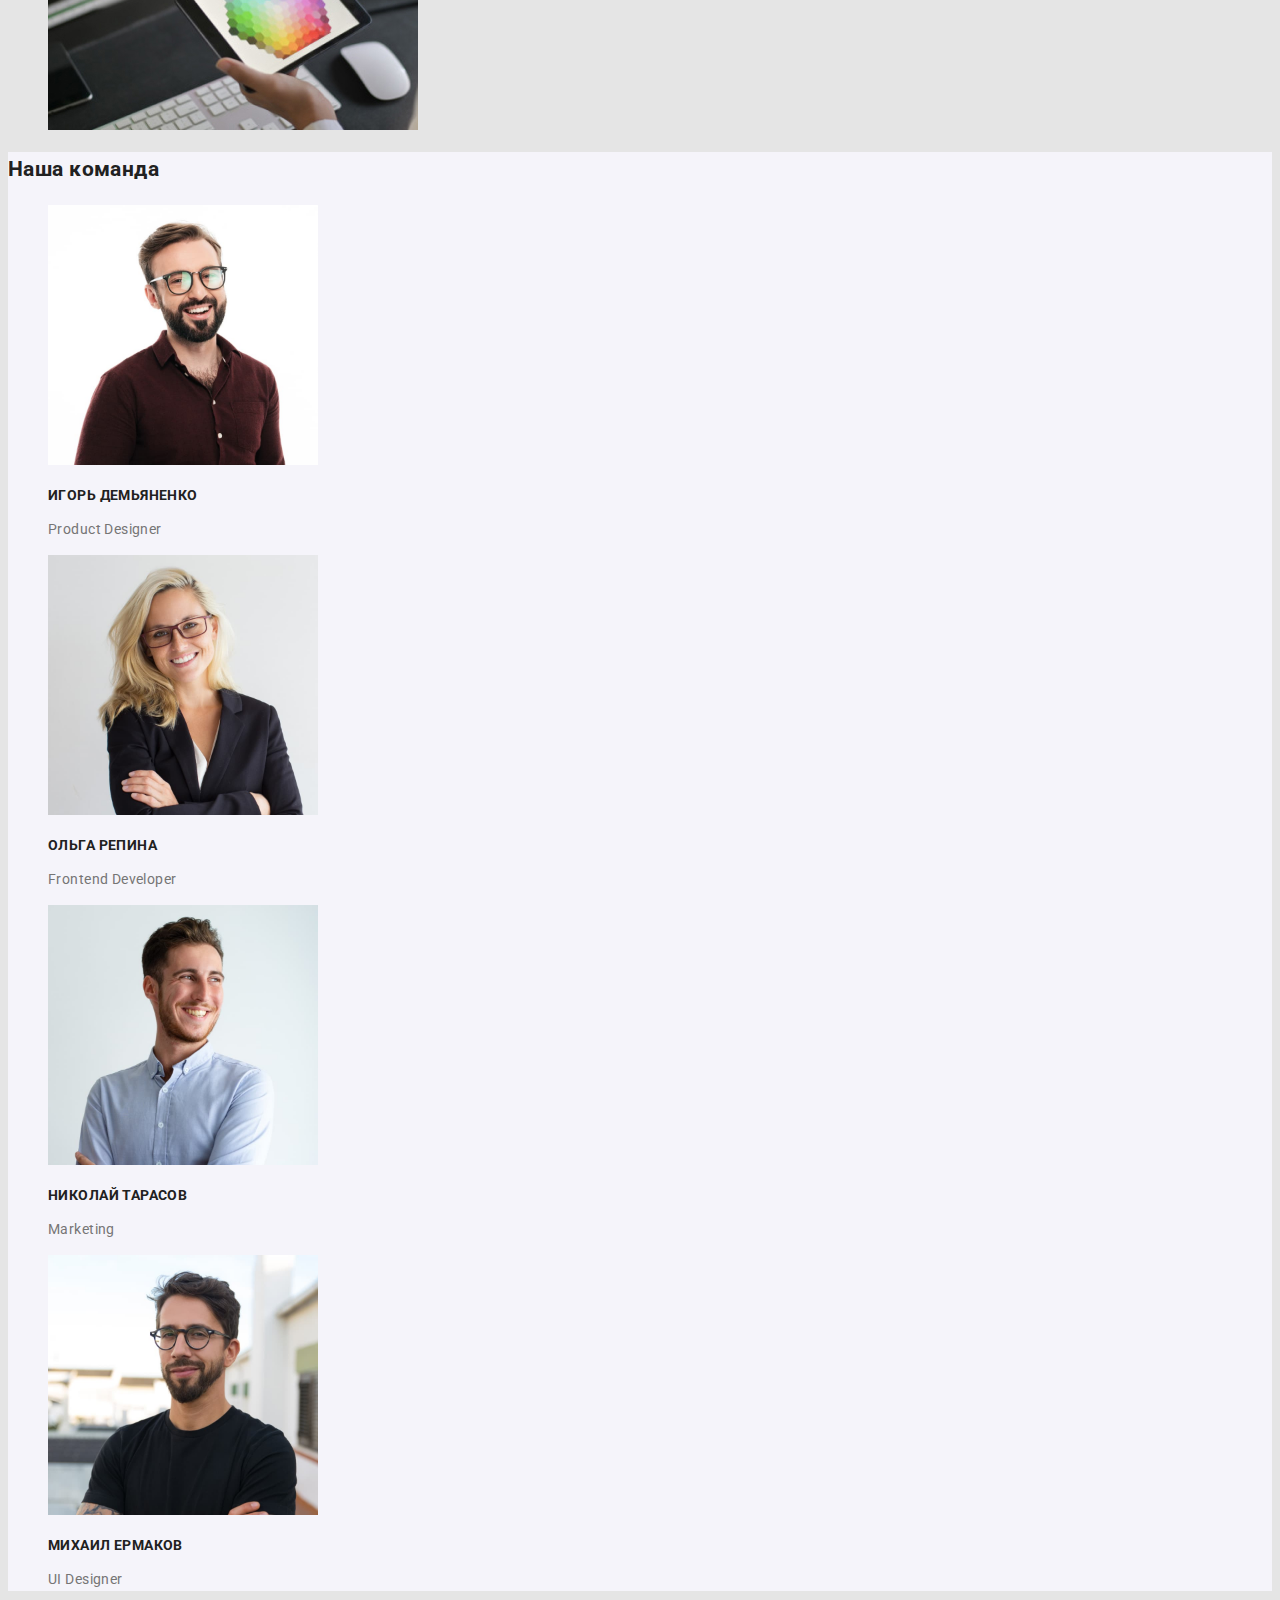
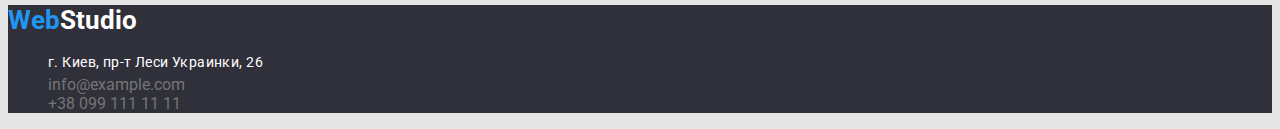
==== commit c63f3bf1: "изменила css" ====
--- a/index.html
+++ b/index.html
@@ -4,11 +4,10 @@
      <meta charset="UTF-8">
      <meta http-equiv="X-UA-Compatible" content="IE=edge">
      <meta name="viewport" content="width=device-width, initial-scale=1.0">
-    <link rel="preconnect" href="https://fonts.googleapis.com">
-    <link rel="preconnect" href="https://fonts.gstatic.com" crossorigin>
-    <link
-        href="https://fonts.googleapis.com/css2?family=Montserrat:wght@400;700&family=Roboto:ital,wght@0,700;0,900;1,400&display=swap"
-        rel="stylesheet">
+<link rel="preconnect" href="https://fonts.googleapis.com">
+<link rel="preconnect" href="https://fonts.gstatic.com" crossorigin>
+<link href="https://fonts.googleapis.com/css2?family=Montserrat:wght@400;700&family=Roboto:wght@400;700&display=swap"
+    rel="stylesheet">
      <title>WebStudio</title>
      <link rel="stylesheet" href="./css/main.css">
  </head>
@@ -39,7 +38,7 @@
          <ul class="feature-list" >
             <li>
                 <h3 class="title">Внимание к деталям</h3>
-                <p >Идейные соображения, а также начало повседневной работы по формированию позиции.</p>
+                <p>Идейные соображения, а также начало повседневной работы по формированию позиции.</p>
             </li>
             <li>
                 <h3 class="title">Пунктуальность</h3>
--- a/css/main.css
+++ b/css/main.css
@@ -79,20 +79,32 @@
 .section-title {
     color: #212121;
 }
+p {
+    font-style: normal;
+    font-weight: 400;
+    font-size: 14px;
+    line-height: 24px;
+    letter-spacing: 0.03em;
+    color: #757575;
+}
 /*page2*/
 .all {
-    color: #212121;
+        color: #212121;
+        font-style: normal;
+        font-weight: 700;
+        font-size: 18px;
+        line-height: 36px;
 }
 /*feature*/
-.feature-list .title {
-    color: #212121;
-    width: 700;
-    font-weight: 700;
-    font-size: 14px;
-    line-height: 16px;
-    letter-spacing: 0.03em;
-    text-transform: uppercase;
-    
+    .feature-list .title {
+        color: #212121;
+        width: 700;
+        font-weight: 700;
+        font-size: 14px;
+        line-height: 16px;
+        letter-spacing: 0.03em;
+        text-transform: uppercase;
+        
 }
 .feature-list  {
         color: #757575;
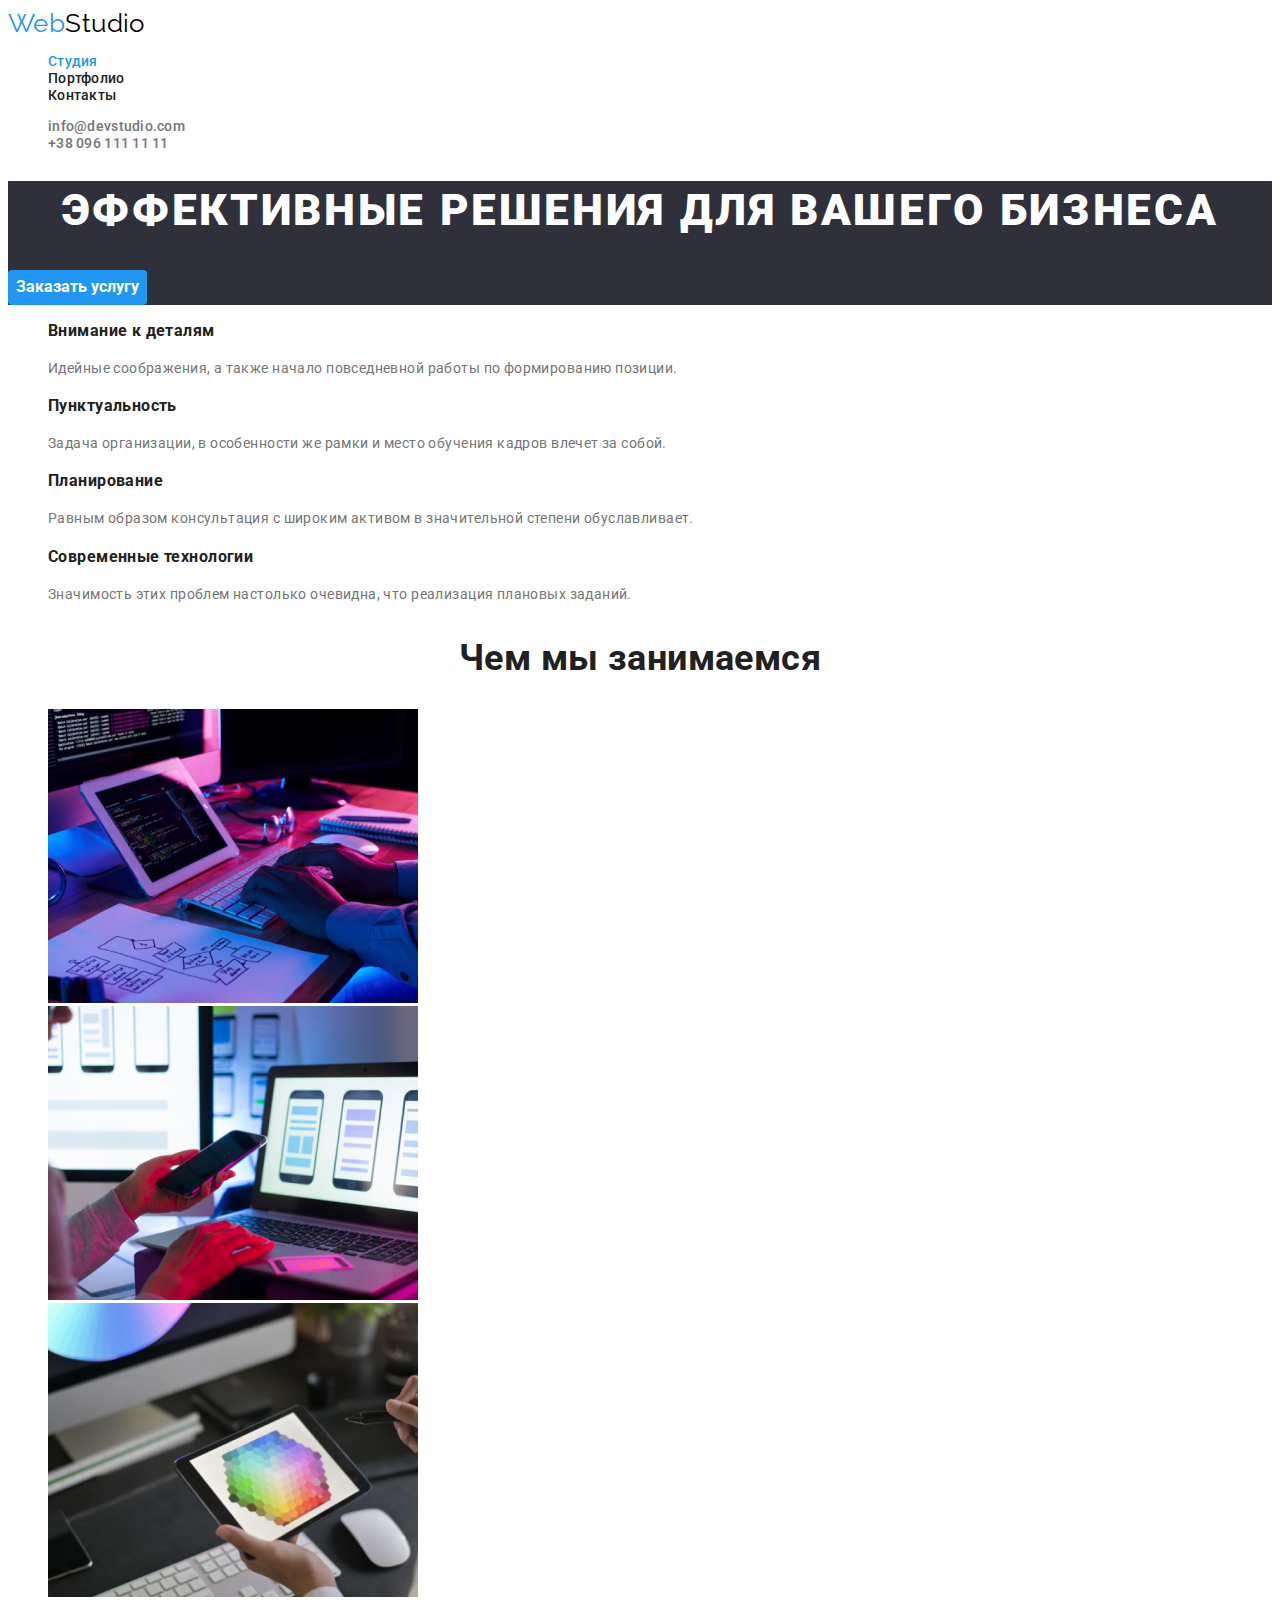
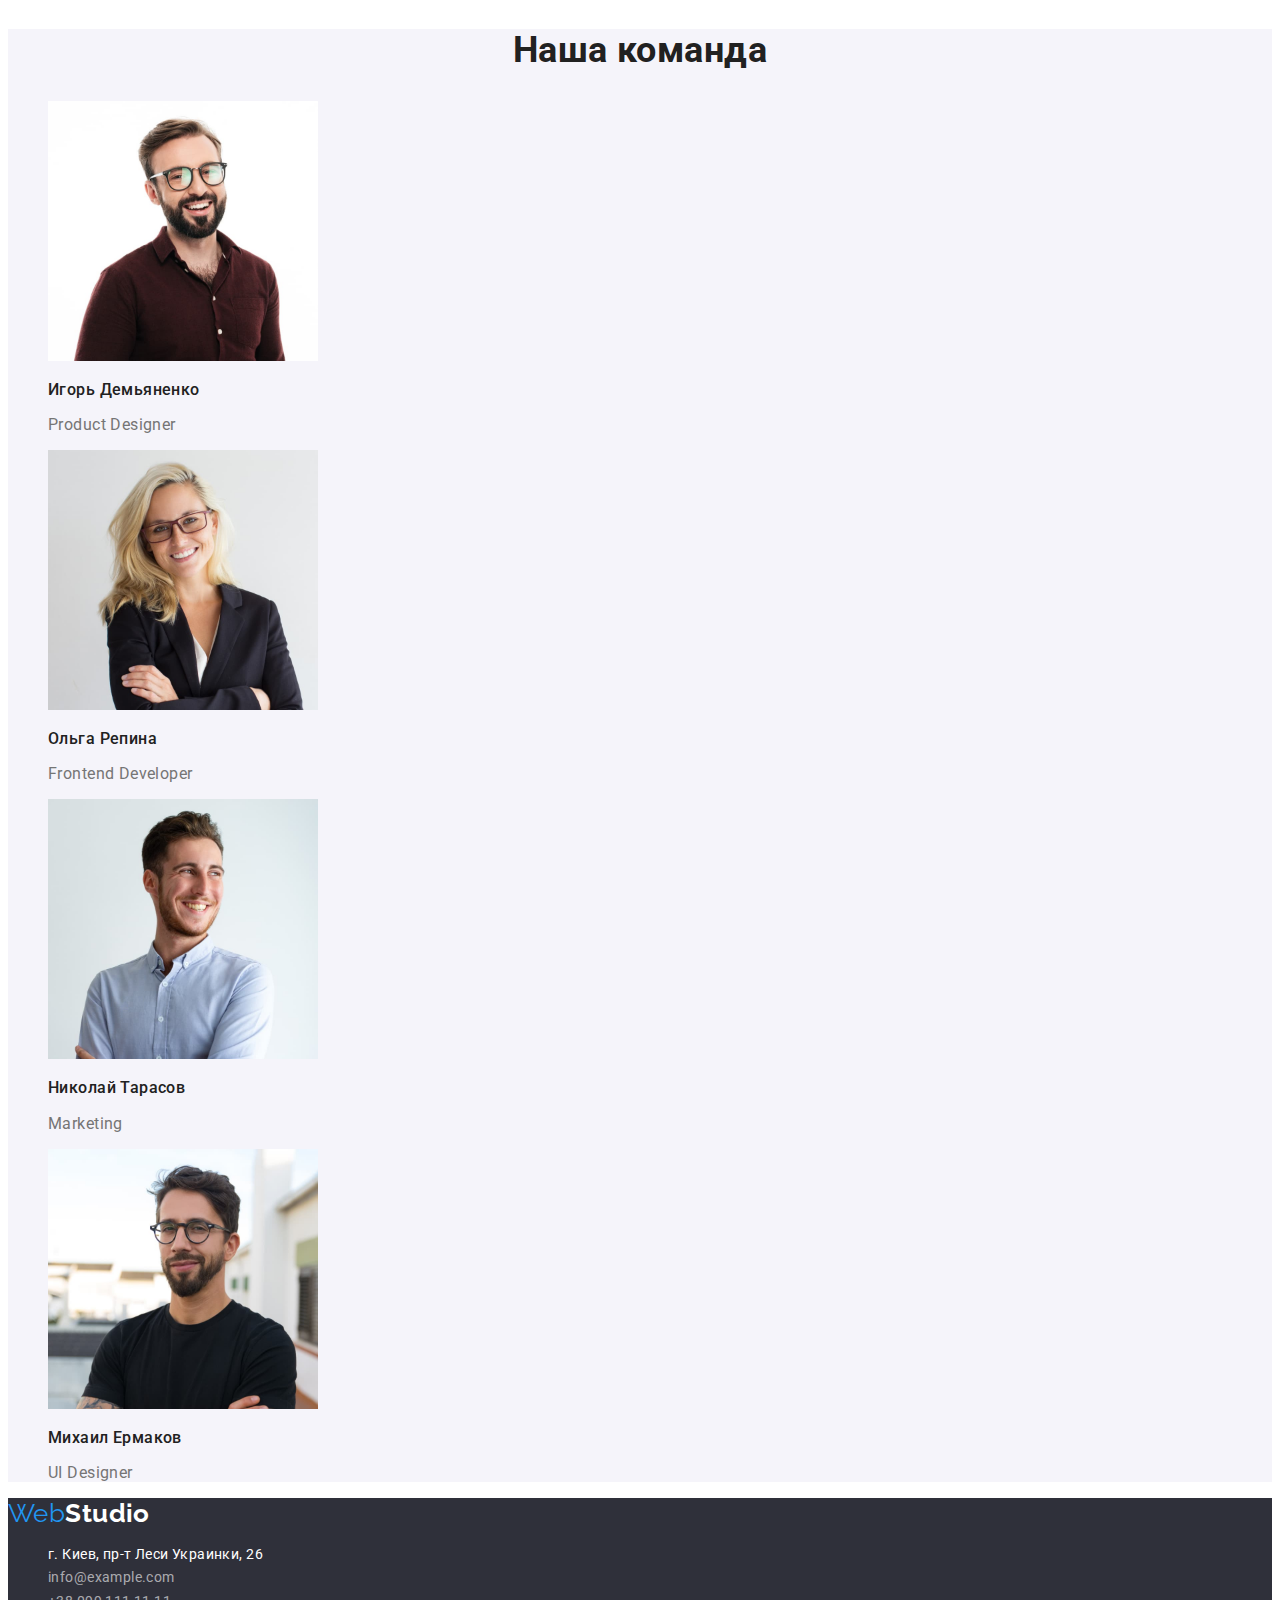
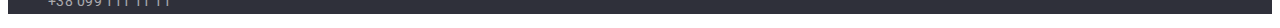
==== commit b37772ae: "переделка дз 26 мая" ====
--- a/index.html
+++ b/index.html
@@ -4,19 +4,21 @@
      <meta charset="UTF-8">
      <meta http-equiv="X-UA-Compatible" content="IE=edge">
      <meta name="viewport" content="width=device-width, initial-scale=1.0">
+    <title>WebStudio</title>
 <link rel="preconnect" href="https://fonts.googleapis.com">
 <link rel="preconnect" href="https://fonts.gstatic.com" crossorigin>
-<link href="https://fonts.googleapis.com/css2?family=Montserrat:wght@400;700&family=Roboto:wght@400;700&display=swap"
+<link href="https://fonts.googleapis.com/css2?family=Raleway:wght@700&family=Roboto:wght@400;500;700;900&display=swap"
     rel="stylesheet">
-     <title>WebStudio</title>
+
+     
      <link rel="stylesheet" href="./css/main.css">
  </head>
  <body>
-     <header>
+     <header class="page-header">
      <nav>
          <a href=" " class="logo" lang="en">Web<span class="logo-link">Studio</span></a>
              <ul class="site-nav">
-                 <li><a href=" " class="link" >Студия</a></li>
+                 <li><a href=" " class="link current" >Студия</a></li>
                  <li><a href="./portfolio.html" class="link">Портфолио</a></li>
                  <li><a href=""class="link">Контакты</a></li>
             </ul>
@@ -33,24 +35,24 @@
             <button type="button" class="hero-btn">Заказать услугу</button>
         </section>
        
-        <section >
-            <h2></h2>
-         <ul class="feature-list" >
+        <section class="section">
+            <h2 class="section-about">Наша работа</h2>
+         <ul class="" >
             <li>
                 <h3 class="title">Внимание к деталям</h3>
-                <p>Идейные соображения, а также начало повседневной работы по формированию позиции.</p>
+                <p class="section-subtitle">Идейные соображения, а также начало повседневной работы по формированию позиции.</p>
             </li>
             <li>
                 <h3 class="title">Пунктуальность</h3>
-                <p>Задача организации, в особенности же рамки и место обучения кадров влечет за собой.</p>
+                <p class="section-subtitle">Задача организации, в особенности же рамки и место обучения кадров влечет за собой.</p>
             </li>
             <li>
                 <h3 class="title">Планирование</h3>
-                 <p>Равным образом консультация с широким активом в значительной степени обуславливает.</p>
+                 <p class="section-subtitle">Равным образом консультация с широким активом в значительной степени обуславливает.</p>
             </li>
             <li>
                 <h3 class="title">Современные технологии</h3>
-                <p>Значимость этих проблем настолько очевидна, что реализация плановых заданий.</p>
+                <p class="section-subtitle">Значимость этих проблем настолько очевидна, что реализация плановых заданий.</p>
             </li>
         </ul>
         </section>
@@ -68,36 +70,36 @@
             <ul>
                 <li>
                     <img src="./imges/img-4.jpg" alt="работник1" width="270">
-                    <h3 class="title">Игорь Демьяненко</h3>
-                    <p>Product Designer</p>
+                    <h3 class="title-name">Игорь Демьяненко</h3>
+                    <p class="section-subtitlef">Product Designer</p>
                 </li>
                 <li>
                     <img src="./imges/img-5.jpg" alt="работник2" width="270">
-                <h3 class="title">Ольга Репина</h3>
-                <p>Frontend Developer</p>
+                <h3 class="title-name">Ольга Репина</h3>
+                <p class="section-subtitlef">Frontend Developer</p>
                 </li>
                 <li>
                     <img src="./imges/img-6.jpg" alt="работник3" width="270">
-                    <h3 class="title">Николай Тарасов</h3>
-                    <p>Marketing</p>
+                    <h3 class="title-name">Николай Тарасов</h3>
+                    <p class="section-subtitlef">Marketing</p>
                 </li>
                 <li>
                     <img src="./imges/img-7.jpg" alt="работник4" width="270">
-                    <h3 class="title">Михаил Ермаков</h3>
-                    <p>UI Designer</p>
+                    <h3 class="title-name">Михаил Ермаков</h3>
+                    <p class="section-subtitlef">UI Designer</p>
                 </li>
             </ul>
         </section>
 
     </main>
  
-    <footer>
+    <footer class="footer">
     <a href="" class="logo" lang="en">Web<span class="logo-linkf">Studio</span></a>
      <address>
-         <ul class="auth-nav">
+         <ul class="">
         <li><a href="https://goo.gl/maps/WqzxTPFfaruGA4N47" class="map" >г. Киев, пр-т Леси Украинки, 26</a></li>
-        <li><a href="mailto:info@example.com" class="auth-link">info@example.com</a></li>
-        <li><a href="tel:+380991111111" class="auth-link">+38 099 111 11 11</a></li>
+        <li><a href="mailto:info@example.com" class="mail">info@example.com</a></li>
+        <li><a href="tel:+380991111111" class="tel">+38 099 111 11 11</a></li>
         </ul>
      </address>
 
--- a/css/main.css
+++ b/css/main.css
@@ -1,154 +1,205 @@
-
-header {
-    background: #FFFFFF;
-    }
-
+/*цвет основного текста #212121*/
+/*вторичный цвет текста #757575;*/
+/*белый #FFFFFF;*/
+/*акцент #2196F3;*/
+/* вторичный цвет фона #E5E5E5 */
+/* цвет фона футера #2F303A*/
+:root {
+    --pimary-text-color: #212121;
+    --title-text-color:#212121;
+    --accent-color: #2196F3;
+    --primary-bg-color: #FFFFFF;
+    --bg-color-button: #F5F4FA;
+    --second-color-text:#757575;
+    --color-fon-footer:#2F303A;
+}
 body {
-    background-color: #E5E5E5;
-    color: #757575;
-    font-family:'Roboto',sans-serif;
-    }
+   background-color: var(--primary-bg-color);
+    font-family: Roboto,sans-serif;
+    color:var (--pimary-text-color) ;
+    font-size: 14px;
+    letter-spacing: 0.03em;
+}
+
+
 ul {
     list-style: none;
 }
-
+/*-------heder-----*/
 .logo {
-    text-decoration: none;
-    font-family: 'Raleway'sans-serif;
-    font-style: normal;
-    font-weight: 700;
+    color:var(--accent-color);
+    text-decoration: none;
+    font-family: Raleway;
+    font-family: 'Raleway';
     font-size: 26px;
-    color: #2196F3;
+    line-height: 1.19;
+}
+.logo-link {
+color: #000000;
+text-decoration: none;
+}
+.site-nav .link {
+    color:var(--title-text-color) ;
+    text-decoration: none;
+    font-weight: 500;
+    line-height: 1.14;
+    letter-spacing: 0.02em;
+}
+.site-nav .link:hover,
+site-nav .link:focus {
+    color: var(--accent-color);
+}
+.link:hover,
+.link:focus {
+    color:var(--accent-color);
+}
+.auth-link {
+    color:var(--second-color-text) ;
+    text-decoration: none;
+    font-weight: 500;
+    line-height: 1.14;
+    letter-spacing: 0.02em;
+}
+.auth-link:hover,
+.auth-link:focus {
+color: var(--accent-color);
+}
+.site-nav .link.current {
+    color: var(--accent-color);
+}
+/* ---hero-------- */
+.hero {
+    background-color:var(--color-fon-footer);
+    color: var(--primary-bg-color);
     
 }
-
-.logo-link {
-    color: #212121;
+.hero-title {
+    font-weight: 900;
+    font-size: 44px;
+    line-height: 1.36;
+    text-align: center;
+    letter-spacing: 0.06em;
+    text-transform: uppercase;
+}
+/* -----button----- */
+.hero-btn {
+    background-color: var(--accent-color);
+    color: var(--primary-bg-color);
+    border-color: transparent;
+    border-radius: 4px;
+    font-family: inherit;
+    font-weight: 700;
+    font-size: 16px;
+    line-height: 1.8;
+ 
+  
+   
+}
+.hero-btn:hover,
+.hero-btn:focus {
+background:var(--accent-color) ;
+}
+
+
+
+/*-------main------*/
+.feature-list {
+    background-color:var(--bg-color-button);
+}
+.section-about {
+    display: none;
+    font-weight: 700;
+    font-size: 36px;
+    line-height:1.17;
+    text-align: center;
+}
+.section-title , .title  {
+    color:var(--title-text-color);
+    }
+.title {
+    color: var(--pimary-text-color);
+    font-weight: 700;
+    line-height: 1.14;
+}  
+.title-name {
+    color: var(--pimary-text-color);
+    font-weight: 500;
+    font-size: 16px;
+    line-height: 1.19;
     
-    }
-
-/*site-nav*/
-.site-nav .link {
-    text-decoration: none;
-    color: #212121;
+}
+
+.section-title {
+    color: var(--pimary-text-color);
+    font-weight: 700;
+    font-size: 36px;
+    line-height: 1.17;
+    text-align: center;
+}
+.section-subtitle {
+    color:var(--second-color-text);
+    line-height: 1.71;
+}
+.section-subtitlef {
+    color: var(--second-color-text);
+    font-size: 16px;
+    line-height: 1.19;
+}
+/*------page2------*/
+.portfolio-title {
+   display: none;
+}
+.link-filtr:hover,
+.link-filtr:focus {
+    background-color: var(--accent-color);
+    color: var(--primary-bg-color);
+}
+.link-filtr {
+    background: var(--bg-color-button);
+    border-radius: 4px;
+    border-color: transparent;
+    font-family: inherit;
+}
+.page-link {
+    text-decoration: none;
+}
+ .title-link {
+    color: var(--pimary-text-color);
+    font-weight: 700;
+    font-size: 18px;
+    line-height: 2;
+ }
+ .page-text {
+    color: var(--second-color-text);
+    font-weight: 400;
+    font-size: 16px;
+    line-height: 1.88;
     
-}
-.site-nav .link:hover , 
-.site-nav .link:focus
-{
-color: #2196F3;
-}
-.site-nav .link.current {
-color:#2196F3;
-}
-.auth-nav .auth-link {
-    text-decoration: none; 
-    color: #757575;
-    font-style: normal;
-}
-.auth-nav .auth-link:hover,
- .auth-nav .auth-link:focus {
-    color:#2196F3;
-}
-/*hero*/
-.hero {
-     width: 1600px;
-    height: 300px;
-    left: 0px;
-    top: 80px;
-    background: #2F303A;
-      }
-.hero-title {
-    
-        width: 696px;
-        height: 120px;
-        left: 452px;
-        top: 280px;
-        font-style: normal;
-        font-weight: 900;
-        font-size: 44px;
-        line-height: 1.36;
-        text-align: center;
-        letter-spacing: 0.06em;
-        text-transform: uppercase;
-        color: #FFFFFF;
-
-
-}
-/*section*/
-.section-title {
-    color: #212121;
-}
-p {
+ }
+ 
+/*------footer------*/
+.footer {
+    background-color: var(--color-fon-footer);
+}
+.logo-linkf {
+    color: var(--primary-bg-color);
+    font-weight: 700;
+    font-size: 26px;
+    line-height:1.19;
+}
+.map {
+    color: var(--primary-bg-color);
+    text-decoration: none;
     font-style: normal;
     font-weight: 400;
     font-size: 14px;
-    line-height: 24px;
-    letter-spacing: 0.03em;
-    color: #757575;
-}
-/*page2*/
-.all {
-        color: #212121;
-        font-style: normal;
-        font-weight: 700;
-        font-size: 18px;
-        line-height: 36px;
-}
-/*feature*/
-    .feature-list .title {
-        color: #212121;
-        width: 700;
-        font-weight: 700;
-        font-size: 14px;
-        line-height: 16px;
-        letter-spacing: 0.03em;
-        text-transform: uppercase;
-        
-}
-.feature-list  {
-        color: #757575;
-        font-style: normal;
-        font-weight: 400;
-        font-size: 14px;
-        line-height: 1.71;
-        letter-spacing: 0.03em;
-        background: #F5F4FA;
-        
-
-}
-
-/*button*/
-.hero-btn {
-        color: #FFFFFF;
-        width: 200px;
-        height: 50px;
-        left: 700px;
-        top: 430px;
-        background: #2196F3;
-        box-shadow: 0px 4px 4px rgba(0, 0, 0, 0.15);
-        border-radius: 4px;
-        cursor: pointer;
-        }
-/*filtr*/
-.filtr .link-filtr:hover {
-background-color: #2196F3;
-color: #FFFFFF;
-cursor: pointer;
-}
-/*footer*/
-footer {
-background: #2F303A;
-}
-.logo-linkf {
-    color: #ffffff;
-}
-.map {
-         color: #ffffff;
-        text-decoration: none;
-        font-style: normal;
-        font-weight: 400;
-        font-size: 14px;
-        line-height: 1.71;
-        letter-spacing: 0.03em;
-    }
+    line-height: 1.71;
+}
+.mail, .tel {
+    color: rgba(255, 255, 255, 0.6);
+    text-decoration: none;
+    font-style: normal;
+    font-weight: 400;
+    font-size: 14px;
+    line-height: 1.71;
+}   
